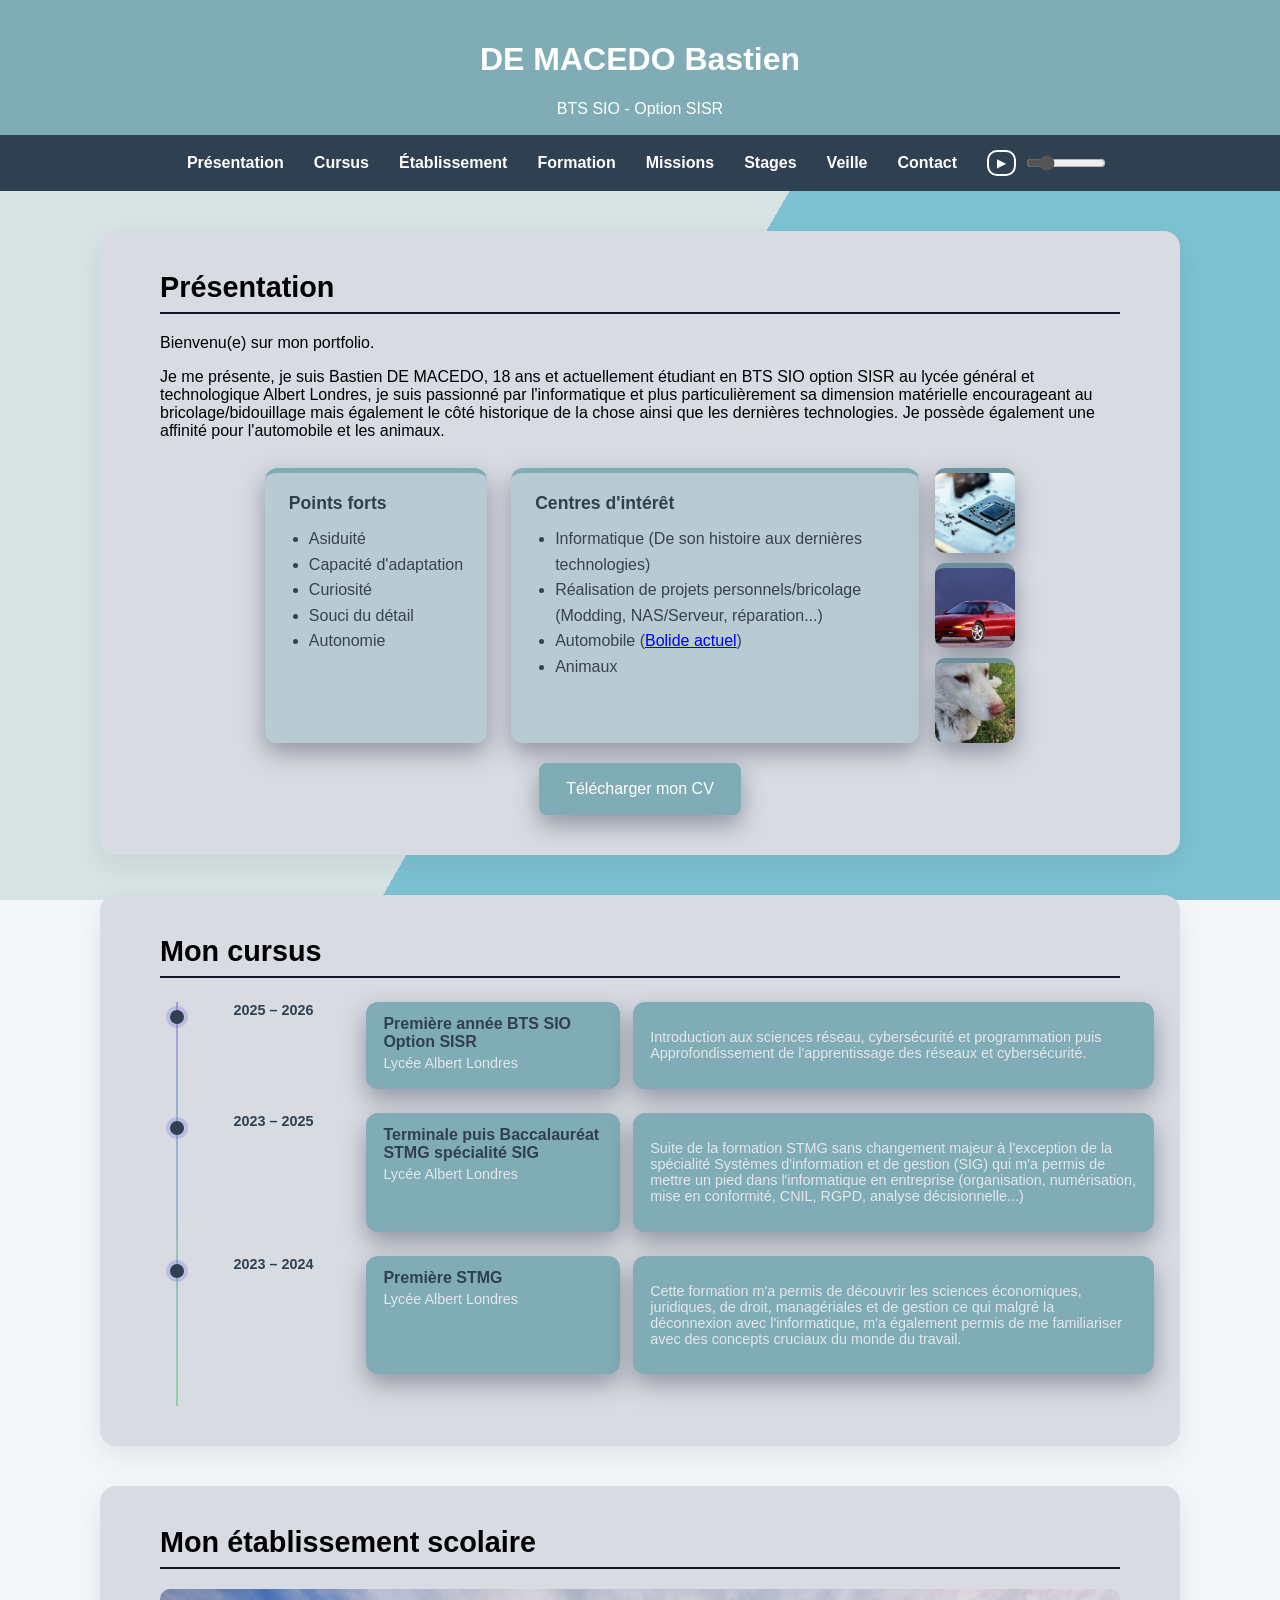
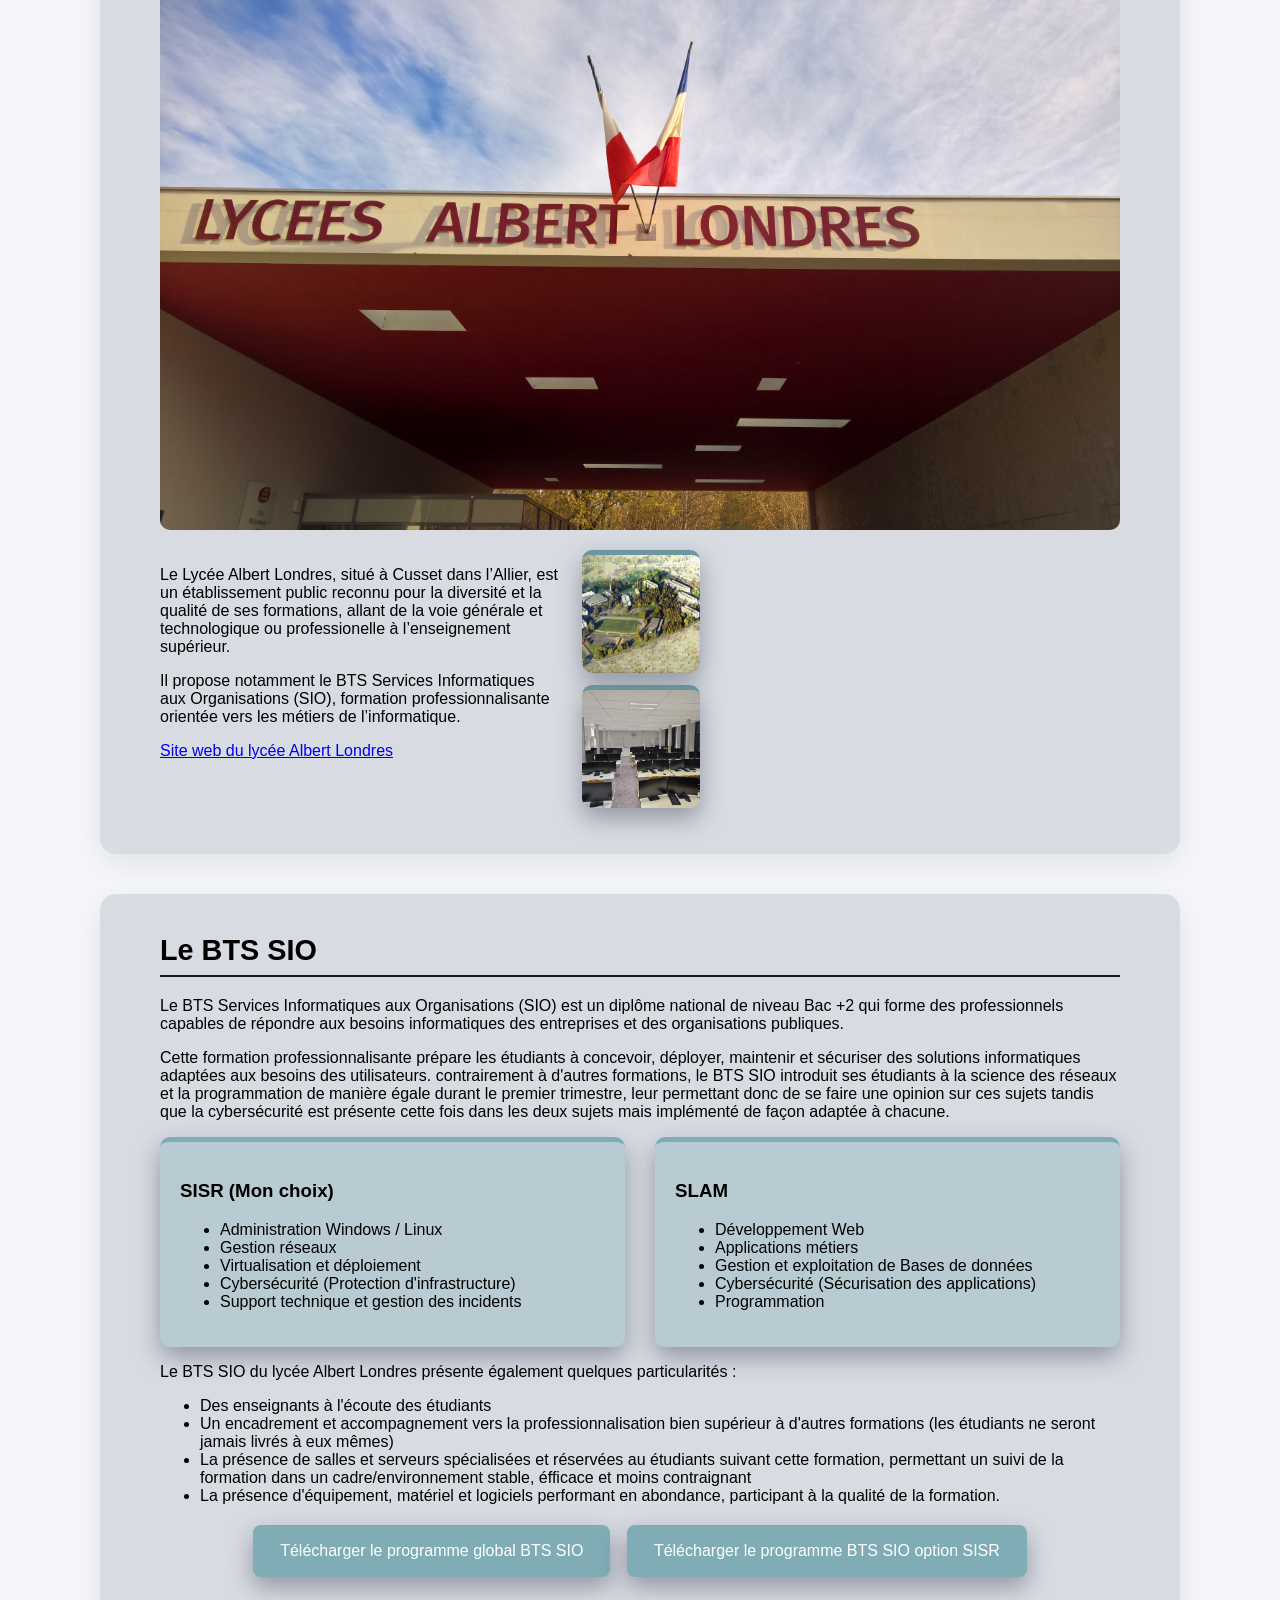
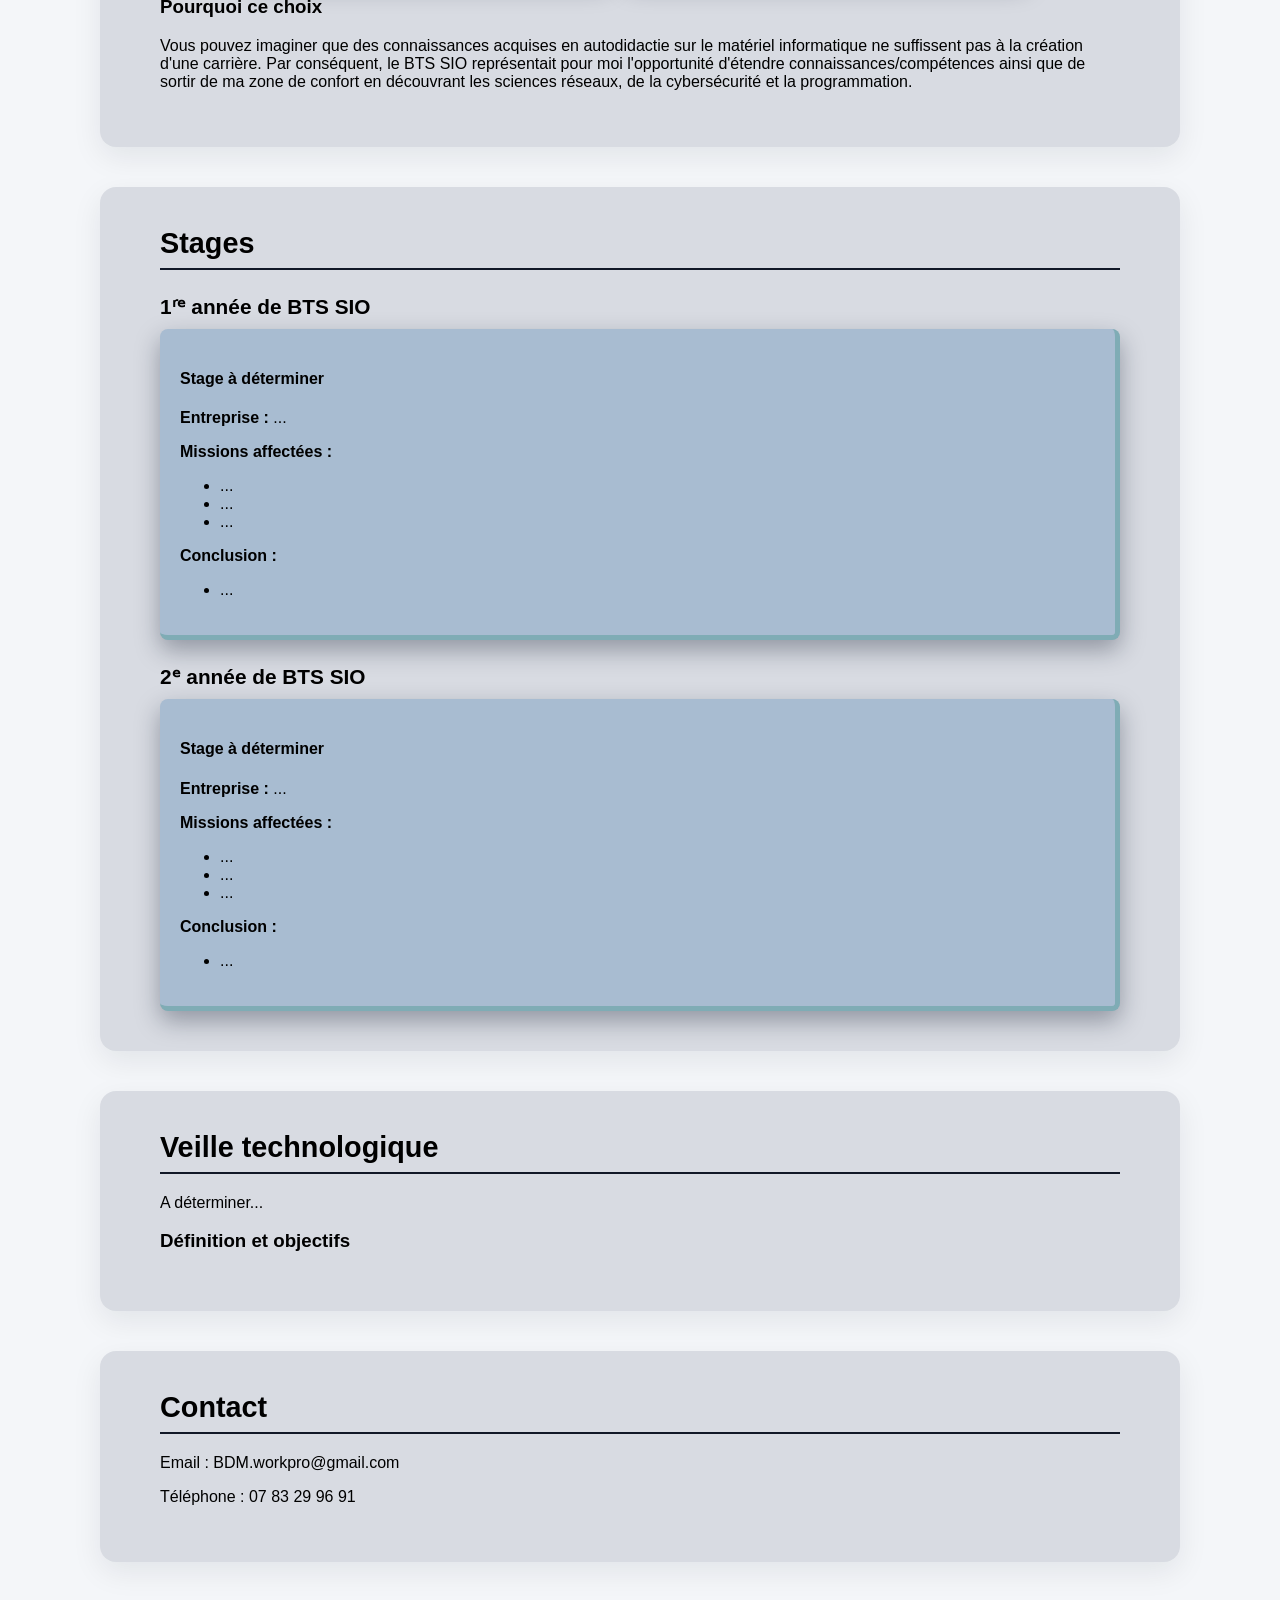
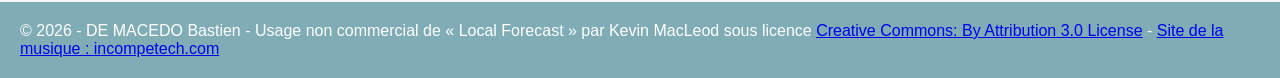
==== index.html @ 3cc95392 "Replace main entrance image with aerial view image" ====
<!DOCTYPE html>
<html lang="fr">
<head>
    <meta charset="UTF-8">
    <title>DE MACEDO Bastien - BTS SIO SISR</title>
    <link rel="icon" href="images/icon.ico"/>
    <meta name="viewport" content="width=device-width, initial-scale=1.0">
    <link rel="stylesheet" href="style.css">
</head>

<body>

    <div class="bg"></div>
    <div class="bg bg2"></div>
    <div class="bg bg3"></div>

<header>
    <h1>DE MACEDO Bastien</h1>
    <p>BTS SIO - Option SISR</p>
</header>

<!-- MENU STICKY -->
<nav class="navbar">
    <a href="#presentation">Présentation</a>
    <a href="#cursus">Cursus</a>
    <a href="#etablissement">Établissement</a>
    <a href="#formation">Formation</a>
    <div class="dropdown">
        <a href="missions.html">Missions</a>
        <div class="dropdown-content">
          <a href="missions.html#missions-s1">1er semestre</a>
          <a href="missions.html#missions-s2">2e semestre</a>
          <a href="missions.html#missions">Toutes les missions</a>
        </div>
    </div> 
    <a href="#stages">Stages</a>
    <a href="#veille">Veille</a>
    <a href="#contact">Contact</a>
    <!--<audio src="audio/Local Forecast.mp3" controls></audio>-->
    <audio id="bg-audio" src="audio/Local Forecast.mp3" loop></audio>
    <button id="audio-toggle" class="audio-toggle" aria-label="Lecture / pause">▶</button>
    <input
    type="range"
    id="audio-volume"
    class="audio-volume"
    min="0"
    max="1"
    step="0.01"
    value="0.2"
    />
</nav>

<!-- PRESENTATION -->
<section id="presentation" class="fade-in">
    <h2>Présentation</h2>

    <p>Bienvenu(e) sur mon portfolio.</p> 
        
    <p>Je me présente, je suis Bastien DE MACEDO, 18 ans et actuellement étudiant en BTS SIO option SISR au lycée général et technologique Albert Londres, je suis passionné par l'informatique et plus particulièrement sa dimension matérielle encourageant au bricolage/bidouillage mais également le côté historique
        de la chose ainsi que les dernières technologies. Je possède également une affinité pour l'automobile et les animaux.
    </p>

    <div class="presentation-cards">
        <div class="info-card strengths-card">
            <h3>Points forts</h3>
            <ul>
                <li>Asiduité</li>
                <li>Capacité d'adaptation</li>
                <li>Curiosité</li>
                <li>Souci du détail</li>
                <li>Autonomie</li>
            </ul>
        </div>

        <div class="interests-block">
            <div class="info-card interests-card">
                <h3>Centres d'intérêt</h3>
                <ul>
                    <li>Informatique (De son histoire aux dernières technologies)</li>
                    <li>Réalisation de projets personnels/bricolage (Modding, NAS/Serveur, réparation...)</li>
                    <li>Automobile (<a href="https://fr.wikipedia.org/wiki/Smart_Fortwo#Smart_Fortwo_II">Bolide actuel</a>)</li>
                    <li>Animaux</li>
                </ul>
            </div>
            <div class="interests-gallery">
                <div class="gallery-item">
                    <img src="images/chip.png" title="Projets" class="gallery-img" data-gallery='["images/AMD-BC250.jpg","images/AMD-BC250-fan.jpg","images/AMD-BC250-fans.jpg","images/Bazzite-BC250.jpg","images/Tests-BC250.jpg","images/Nvidia-tesla-P4.jpg","images/server.jpg","images/server2.jpg","images/Macbook-air.jpg","images/Macbook-pro.jpg"]' data-gallery-titles='["AMD BC-250 / APU de la PS5 / 6c/12t / 16Go GDDR6 / 24cu GPU","AMD BC-250 avec un ventilateur","AMD BC-250 avec des ventilateurs","Bazzite sur BC-250","Tests de performances AMD BC-250 / performances similaires à un Ryzen 5 1600X/2600X et RX6600 ou GTX 1660","Nvidia Tesla P4 / 8Go GDDR5","Petit serveur AMD FX-4100 8Go / Nvidia Tesla P4 8Go / Radeon HD7790 1Go","Serveur","MacBook Air","MacBook Pro"]'>
                    <!--<span class="gallery-caption">Projets</span>-->
                </div>
                <div class="gallery-item">
                    <img src="images/ford-probe.png" title="Automobile" class="gallery-img" data-gallery='["images/ford-probe.png"]' data-gallery-titles='["Ford Probe | 2.0L 115cv  / 2.5L 165cv"]'>
                    <!--<span class="gallery-caption">Automobile</span>-->                                                                                                                                                                                                 
                </div>
                <div class="gallery-item">
                    <img src="images/chien.jpg" title="Animaux" class="gallery-img" data-gallery='["images/chien.jpg","images/chien2.jpg","images/chien3.jpg","images/chien4.jpg"]'>
                    <!--<span class="gallery-caption">Animaux</span>-->
                </div>
            </div>
        </div>
    </div>

    <!-- BOITE CV -->
    <div class="cv-box">
        <a href="documents/CV.pdf" target="_blank">Télécharger mon CV</a>
    </div>
</section>

<!-- CURSUS -->
<section id="cursus" class="fade-in">
    <h2>Mon cursus</h2>

    <div class="cursus-timeline">
        <article class="cursus-item">
            <div class="cursus-date">2025 – 2026</div>
            <div class="cursus-content">
                <h3>Première année BTS SIO Option SISR</h3>
                <p>Lycée Albert Londres</p>
            </div>
            <div class="cursus-desc">
                <p>Introduction aux sciences réseau, cybersécurité et programmation puis Approfondissement de l'apprentissage des réseaux et cybersécurité.</p>
            </div>
        </article>

        <article class="cursus-item">
            <div class="cursus-date">2023 – 2025</div>
            <div class="cursus-content">
                <h3>Terminale puis Baccalauréat STMG spécialité SIG</h3>
                <p>Lycée Albert Londres</p>
            </div>
            <div class="cursus-desc">
                <p>Suite de la formation STMG sans changement majeur à l'exception de la spécialité Systèmes d'information et de gestion (SIG) qui m'a 
                    permis de mettre un pied dans l'informatique en entreprise (organisation, numérisation, mise en conformité, CNIL, RGPD, analyse décisionnelle...)</p>
            </div>
        </article>

        <article class="cursus-item">
            <div class="cursus-date">2023 – 2024</div>
            <div class="cursus-content">
                <h3>Première STMG</h3>
                <p>Lycée Albert Londres</p>
            </div>
            <div class="cursus-desc">
                <p>Cette formation m'a permis de  découvrir les sciences économiques, juridiques, de droit, managériales et de gestion ce qui malgré la déconnexion avec l'informatique, m'a également permis 
                    de me familiariser avec des concepts cruciaux du monde du travail.</p>
            </div>
        </article>

    </div>
</section>

<!-- ETABLISSEMENT -->
<section id="etablissement" class="fade-in">
    <h2>Mon établissement scolaire</h2>

    <!-- Image principale -->
    <img src="images/entree.jpg" class="lycee-img" alt="Entrée du Lycée Albert Londres">

    <div class="etablissement-content">
        <div class="etablissement-description">
            <p>Le Lycée Albert Londres, situé à Cusset dans l’Allier, est un établissement public reconnu pour la diversité et la qualité de ses formations, allant de la voie générale et technologique ou 
               professionelle à l’enseignement supérieur.</p> 
            <p>Il propose notamment le BTS Services Informatiques aux Organisations (SIO), formation professionnalisante orientée vers les métiers de l’informatique. </p>

            <a href="https://albert-londres-cusset.ent.auvergnerhonealpes.fr">Site web du lycée Albert Londres</a>

        </div>
        <div class="etablissement-media">

        <!-- Galeries photos de l'établissement -->
        <div class="etablissement-galleries">
            <div class="etablissement-gallery">
                <div class="gallery-item">
                    <img src="images/LYCEE/vue_du_ciel.jpg" title="Lycée Albert Londres" class="gallery-img" data-gallery='["images/LYCEE/Entrée_principale_photo2.jpg","images/LYCEE/Cantine_1.jpg","images/LYCEE/Internat.jpg","images/LYCEE/terrains_de_basket_3.jpg","images/LYCEE/verdure_1.jpg","images/LYCEE/lycee-neige.jpg","images/LYCEE/lycee-neige2.jpg","images/LYCEE/lycee-neige3.jpg"]' data-gallery-titles='["Entrée du lycée","Réfectoire","Internat","Terrain de basket","large superficie d espaces verts"]'>
                </div>
            </div>

            <div class="etablissement-gallery">
                <div class="gallery-item">
                    <img src="images/BTS-SIO/A212/A212_1.jpg" title="Salles BTS SIO" class="gallery-img" data-gallery='["images/BTS-SIO/A207/A207_2.jpg","images/BTS-SIO/A212/A212_1.jpg","images/BTS-SIO/A214/A214_1.jpg","images/BTS-SIO/A214/A214_2.jpg","images/BTS-SIO/A214/ARMOIRES_A214.jpg","images/BTS-SIO/A214/Armoire_srv1.jpg","images/BTS-SIO/A214/CLASSE_MOBILE_CISCO.jpg","images/BTS-SIO/SALLE-SERVEURS/CerbereIIphoto2.png","images/BTS-SIO/SALLE-SERVEURS/commutateurs_salles_SIO.png"]' data-gallery-titles='["Salle A207","Salle A212","Salle A214","Salle A214","Armoires présentes en salle A214","Une autre armoire","Classe mobile Cisco","Une armoire de la salle serveurs","Commutateurs salles SIO"]'>
                </div>
            </div>
        </div>

        <!-- Google Maps -->
        <div class="map-container">
            <iframe 
                src="https://www.google.com/maps?q=Lycée+Albert+Londres+Cusset&output=embed"
                loading="lazy">
            </iframe>
        </div>
        </div>
    </div>
</section>

<!-- FORMATION -->
<section id="formation" class="fade-in">
    <h2>Le BTS SIO</h2>

    <p>
        Le BTS Services Informatiques aux Organisations (SIO) est un diplôme national de niveau Bac +2 qui forme des professionnels capables de répondre aux besoins informatiques des entreprises 
        et des organisations publiques.
    </p>

    <p>
        Cette formation professionnalisante prépare les étudiants à concevoir, déployer, maintenir et sécuriser des solutions informatiques adaptées aux besoins des utilisateurs.
        contrairement à d'autres formations, le BTS SIO introduit ses étudiants à la science des réseaux et la programmation de manière égale durant le premier trimestre, leur permettant 
        donc de se faire une opinion sur ces sujets tandis que la cybersécurité est présente cette fois dans les deux sujets mais implémenté de façon adaptée à chacune.
    </p>
    
    <div class="options-container">

        <div class="option-box sisr">
            <h3>SISR (Mon choix)</h3>
            <ul>
                <li>Administration Windows / Linux</li>
                <li>Gestion réseaux</li>
                <li>Virtualisation et déploiement</li>
                <li>Cybersécurité (Protection d'infrastructure)</li>
                <li>Support technique et gestion des incidents</li>
            </ul>
        </div>

        <div class="option-box slam">
            <h3>SLAM</h3>
            <ul>
                <li>Développement Web</li>
                <li>Applications métiers</li>
                <li>Gestion et exploitation de Bases de données</li>
                <li>Cybersécurité (Sécurisation des applications)</li>
                <li>Programmation</li>
            </ul>
        </div>
    </div>

    <p>Le BTS SIO du lycée Albert Londres présente également quelques particularités :</p>
    <ul>
        <li>Des enseignants à l'écoute des étudiants</li>
        <li>Un encadrement et accompagnement vers la professionnalisation bien supérieur à d'autres formations (les étudiants ne seront jamais livrés à eux mêmes)</li>
        <li>La présence de salles et serveurs spécialisées et réservées au étudiants suivant cette formation, permettant un suivi de la formation dans un cadre/environnement stable, éfficace et moins contraignant</li>
        <li>La présence d'équipement, matériel et logiciels performant en abondance, participant à la qualité de la formation.</li>
    </ul>

    <!-- Bouton téléchargement plaquette BTS SIO -->
    <div class="cv-box">
        <a href="documents/BTS_SIO_2025v3.pdf.pdf" target="_blank">Télécharger le programme global BTS SIO</a>
        <a href="documents/Prog_BTS_SIO_SISR.pdf" target="_blank">Télécharger le programme BTS SIO option SISR</a>
    </div>

    <h3>Pourquoi ce choix</h3>
    <p>
        Vous pouvez imaginer que des connaissances acquises en autodidactie sur le matériel informatique ne suffissent pas à la création d'une carrière. Par conséquent, le BTS SIO représentait pour moi
        l'opportunité d'étendre connaissances/compétences ainsi que de sortir de ma zone de confort en découvrant les sciences réseaux, de la cybersécurité et la programmation.
    </p>

</section>

<!-- STAGES -->
<section id="stages" class="fade-in">
    <h2>Stages</h2>

    <!-- 1ʳᵉ année -->
    <div class="stages-annee">
        <h3>1ʳᵉ année de BTS SIO</h3>

        <div class="stage-card">
            <h4>Stage à déterminer</h4>
            <p><strong>Entreprise :</strong> ...</p>
            <p><strong>Missions affectées :</strong></p>
            <ul>
                <li>...</li>
                <li>...</li>
                <li>...</li>
            </ul>
            <p><strong>Conclusion :</strong></p>
            <ul>
                <li>...</li>
            </ul>
        </div>

    </div>

    <!-- 2ᵉ année -->
    <div class="stages-annee">
        <h3>2ᵉ année de BTS SIO</h3>

        <div class="stage-card">
            <h4>Stage à déterminer</h4>
            <p><strong>Entreprise :</strong> ...</p>
            <p><strong>Missions affectées :</strong></p>
            <ul>
                <li>...</li>
                <li>...</li>
                <li>...</li>
            </ul>
            <p><strong>Conclusion :</strong></p>
            <ul>
                <li>...</li>
            </ul>
        </div>


    </div>
</section>

<!-- VEILLE -->
<section id="veille" class="fade-in">
    <h2>Veille technologique</h2>
    <p>A déterminer...</p>

    <h3>Définition et objectifs</h3>
</section>

<!-- CONTACT -->
<section id="contact" class="fade-in">
    <h2>Contact</h2>
    <p>Email : BDM.workpro@gmail.com</p>
    <p>Téléphone : 07 83 29 96 91</p>
</section>

<footer>
    © 2026 - DE MACEDO Bastien - Usage non commercial de « Local Forecast » par Kevin MacLeod sous licence <a href="https://creativecommons.org/licenses/by/3.0/">Creative Commons: By Attribution 3.0 License</a> - <a href="https://incompetech.com/">Site de la musique : incompetech.com</a>
</footer>

<!-- Lightbox : galerie par thème avec prev/next -->
<div id="lightbox" class="lightbox" aria-hidden="true">
    <button class="lightbox-close" aria-label="Fermer">×</button>
    <button class="lightbox-prev" aria-label="Image précédente">‹</button>
    <div class="lightbox-content">
        <img src="" alt="" class="lightbox-img">
        <div class="lightbox-caption"></div>
    </div>
    <button class="lightbox-next" aria-label="Image suivante">›</button>
    <div class="lightbox-counter"></div>
</div>

<script>
    const audio = document.getElementById('bg-audio');
    const btn = document.getElementById('audio-toggle');
    const volumeSlider = document.getElementById('audio-volume');
    let playing = false;

    // Volume initial (basé sur la valeur du slider)
    audio.volume = parseFloat(volumeSlider.value || '0.2');

    btn.addEventListener('click', () => {
        if (!playing) {
            audio.play();
            playing = true;
            btn.textContent = '⏸';
        } else {
            audio.pause();
            playing = false;
            btn.textContent = '▶';
        }
    });

    volumeSlider.addEventListener('input', () => {
        audio.volume = parseFloat(volumeSlider.value);
    });

    // Lightbox galerie par thème : clic ouvre la galerie d'images du même thème
    const lightbox = document.getElementById('lightbox');
    const lightboxImg = lightbox.querySelector('.lightbox-img');
    const lightboxClose = lightbox.querySelector('.lightbox-close');
    const lightboxPrev = lightbox.querySelector('.lightbox-prev');
    const lightboxNext = lightbox.querySelector('.lightbox-next');
    const lightboxCounter = lightbox.querySelector('.lightbox-counter');

    let currentGallery = [];
    let currentTitles = [];
    let currentIndex = 0;
    const themeAlt = {};

    function showLightboxImage(index) {
        if (currentGallery.length === 0) return;
        currentIndex = (index + currentGallery.length) % currentGallery.length;
        lightboxImg.src = currentGallery[currentIndex];
        lightboxImg.alt = themeAlt[currentGallery[currentIndex]] || currentTitles[currentIndex] || 'Image';
        const captionEl = lightbox.querySelector('.lightbox-caption');
        captionEl.textContent = currentTitles[currentIndex] || themeAlt[currentGallery[currentIndex]] || '';
        lightboxCounter.textContent = currentGallery.length > 1
            ? (currentIndex + 1) + ' / ' + currentGallery.length
            : '';
        lightboxPrev.style.display = currentGallery.length > 1 ? 'flex' : 'none';
        lightboxNext.style.display = currentGallery.length > 1 ? 'flex' : 'none';
    }

    function initGallery(selector) {
        document.querySelectorAll(selector).forEach((img) => {
        img.addEventListener('click', () => {
            try {
                currentGallery = JSON.parse(img.getAttribute('data-gallery') || '[]');
                currentTitles = [];
                try {
                    currentTitles = JSON.parse(img.getAttribute('data-gallery-titles') || '[]');
                } catch (e) {}
                while (currentTitles.length < currentGallery.length) {
                    currentTitles.push('');
                }
            } catch (e) {
                currentGallery = [img.src];
                currentTitles = [img.alt || ''];
            }
            if (currentGallery.length === 0) {
                currentGallery = [img.src];
                currentTitles = [img.alt || ''];
            }
            themeAlt[img.src] = img.alt;
            currentIndex = currentGallery.indexOf(img.src);
            if (currentIndex < 0) currentIndex = 0;
            showLightboxImage(currentIndex);
            lightbox.classList.add('open');
            lightbox.setAttribute('aria-hidden', 'false');
        });
    });
    }
    initGallery('.interests-gallery .gallery-img');
    initGallery('.etablissement-gallery .gallery-img');

    lightboxPrev.addEventListener('click', (e) => {
        e.stopPropagation();
        showLightboxImage(currentIndex - 1);
    });
    lightboxNext.addEventListener('click', (e) => {
        e.stopPropagation();
        showLightboxImage(currentIndex + 1);
    });
    lightboxImg.addEventListener('click', (e) => e.stopPropagation());

    function closeLightbox() {
        lightbox.classList.remove('open');
        lightbox.setAttribute('aria-hidden', 'true');
    }

    lightboxClose.addEventListener('click', closeLightbox);
    lightbox.addEventListener('click', (e) => {
        if (e.target === lightbox) closeLightbox();
    });
    document.addEventListener('keydown', (e) => {
        if (e.key === 'Escape') closeLightbox();
        if (lightbox.classList.contains('open') && currentGallery.length > 1) {
            if (e.key === 'ArrowLeft') showLightboxImage(currentIndex - 1);
            if (e.key === 'ArrowRight') showLightboxImage(currentIndex + 1);
        }
    });
</script>



</body>
</html>
---- style.css ----
/* GLOBAL */
body {
    margin: 0;
    font-family: Arial, sans-serif;
    background: #f4f6f9;
    scroll-behavior: smooth;
}

html {
    height:100%;
    scroll-behavior: smooth;
}
  
  body {
    margin:0;
}
  
.bg {
    animation:slide 3s ease-in-out infinite alternate;
    background-image: linear-gradient(-60deg, #6cbbcf 50%, #d3e1e2 50%);
    bottom:0;
    left:-50%;
    opacity:.5;
    position:fixed;
    right:-50%;
    top:0;
    z-index:-1;
}
  
.bg2 {
    animation-direction:alternate-reverse;
    animation-duration:4s;
}
  
.bg3 {
    animation-duration:5s;
}
@keyframes slide {
    0% {
      transform:translateX(-25%);
    }
    100% {
      transform:translateX(25%);
    }
}
/*section {
    max-width: 85%;
    padding: 60px 10%;
    margin-bottom: 40px;
    background: white;
}*/

section {
    max-width: 75%;              /* largeur max de la carte */
    margin: 40px auto;              /* centre la carte + espace haut/bas */
    padding: 40px 60px;             /* espace intérieur */
    background: #d8dbe2;
    border-radius: 16px;            /* coins arrondis */
    box-shadow: 0 10px 30px rgba(15, 23, 42, 0.08);  /* léger relief */
    scroll-margin-top: 90px;
}

section h2 {
    margin-top: 0;
    margin-bottom: 20px;
    font-size: 1.8rem;
    font-weight: 700;
    padding-bottom: 8px;
    border-bottom: 2px solid #111827;   /* barre horizontale */
}

/* HEADER */
header {
    background: #7FACB5;
    color: white;
    text-align: center;
    padding-top: 20px;
    padding-bottom: 40px;
    height: 75px;

}

/* NAVBAR STICKY */
.navbar {
    position: sticky;
    top: 0;
    background: #2f4050;
    padding: 15px;
    /*text-align: center;*/
    display: flex;
    justify-content: center;
    align-items: center;
    flex-wrap: wrap;
    z-index: 1000;
}

.navbar a {
    color: white;
    margin: 0 15px;
    text-decoration: none;
    font-weight: bold;
    transition: 0.3s;
}

.navbar a:hover {
    color: #7FACB5;
}

.navbar audio {
    height: 24px;          /* plus petit */
    vertical-align: middle;
    margin-left: 15px;
}

.audio-toggle {
    margin-left: 15px;
    padding: 4px 8px;
    font-size: 0.75rem;
    border-radius: 10px;
    border: 2px solid #ffffff;
    background: transparent;
    color: #ffffff;
    cursor: pointer;
    vertical-align: middle;
    transition: background 0.2s, color 0.2s, border-color 0.2s;
}

.audio-toggle:hover {
    color: #7FACB5;
    border-color: #7FACB5;
    background: transparent;
}

.audio-volume {
    width: 80px;
    margin-left: 10px;
    vertical-align: middle;
    accent-color: #555;
    transition: accent-color 0.2s;
}

.audio-volume:hover {
    accent-color: #7FACB5;
}

.dropdown-content a:hover {
    background-color: #ddd;
}
  
.dropdown:hover .dropdown-content {
    opacity: 1;
    visibility: visible;
    transform: translateX(-50%) translateY(0);
    pointer-events: auto;
}

.dropdown-content {
    position: absolute;
    top: 100%;
    left: 50%;
    transform: translateX(-50%) translateY(8px);
    background-color: #f9f9f9;
    min-width: 170px;
    border-radius: 10px;
    overflow: hidden;
    box-shadow: 0px 8px 16px 0px rgba(0,0,0,0.2);
    z-index: 1;
    opacity: 0;
    visibility: hidden;
    pointer-events: none;
    transition: opacity 0.25s ease, transform 0.25s ease, visibility 0.25s ease;
}

.dropdown-content::before {
    content: "";
    position: absolute;
    top: -10px;
    left: 0;
    width: 100%;
    height: 10px;
}
  
.dropdown-content a {
    float: none;
    color: black;
    padding: 12px 16px;
    text-decoration: none;
    display: block;
    text-align: center;
}

.dropdown {
    overflow: visible;
}
  
.dropdown {
    display: inline-block;
    position: relative;
    font-size: 16px;  
    border: none;
    outline: none;
    color: white;
    /*padding: 14px 16px;*/
    background-color: inherit;
    font-family: inherit;
    margin: 0;
}

/* PROFILE */
.profile {
    width: 150px;
    border-radius: 50%;
    display: block;
    margin: 20px auto;
}

/* Centres d'intérêt - carte avec animation */
/* Cartes infos dans la présentation */
.presentation-cards {
    display: flex;
    flex-wrap: wrap;
    justify-content: center;
    gap: 24px;
    margin-top: 28px;
}

/* Style commun des cartes */
.info-card {
    max-width: 360px;
    min-height: 230px;
    padding: 20px 24px;
    border-radius: 12px;
    border-top: 5px solid #4e747ce8;
    box-shadow: 0 10px 25px rgba(15, 23, 42, 0.35);
    animation: interestsAppear 0.6s ease-out;
    transition: transform 0.25s ease, box-shadow 0.25s ease;
}

.info-card:hover {
    transform: translateY(-4px);
    box-shadow: 0 8px 24px rgba(127, 172, 181, 0.2);
}

.info-card h3 {
    margin: 0 0 12px;
    font-size: 1.1rem;
    color: #2f4050;
}

.info-card ul {
    margin: 0;
    padding-left: 20px;
    padding-bottom: 20px;
    line-height: 1.6;
    color: #374151;
}

/* Option : légère variation de couleur entre les deux cartes */
.strengths-card {
    background: #7facb559;
    border-color: #7FACB5;
}

.interests-card {
    background: #7facb559;
    border-color: #7FACB5;
    
}

/* Bloc carte centres d'intérêt + images à droite */
.interests-block {
    display: flex;
    flex-wrap: wrap;
    align-items: flex-start;
    gap: 16px;
}

.interests-gallery {
    display: flex;
    flex-direction: row;
    flex-wrap: wrap;
    gap: 10px;
}

.interests-gallery {
    flex-direction: column;
    align-content: flex-start;
    max-height: 300px;
}

.gallery-item {
    display: flex;
    flex-direction: column;
    align-items: center;
    gap: 4px;
    flex-shrink: 0;
}

.gallery-caption {
    font-size: 0.75rem;
    font-weight: 600;
    color: #2f4050;
    text-align: center;
}

.interests-gallery img {
    border-top: 5px solid #5a8791d3;
    width: 80px;
    height: 80px;
    object-fit: cover;
    border-radius: 10px;
    box-shadow: 0 10px 25px rgba(15, 23, 42, 0.35);
    transition: transform 0.2s ease;
    flex-shrink: 0;
}

.interests-gallery img:hover {
    transform: scale(1.05);
}

/* Lightbox : image agrandie au clic */
.lightbox {
    position: fixed;
    inset: 0;
    background: rgba(0, 0, 0, 0.85);
    display: flex;
    align-items: center;
    justify-content: center;
    z-index: 2000;
    opacity: 0;
    visibility: hidden;
    transition: opacity 0.25s ease, visibility 0.25s ease;
}

.lightbox.open {
    opacity: 1;
    visibility: visible;
}

.lightbox-img {
    max-width: 90vw;
    max-height: 85vh;
    object-fit: contain;
    border-radius: 8px;
    box-shadow: 0 20px 60px rgba(0, 0, 0, 0.5);
}

.lightbox-content {
    display: flex;
    flex-direction: column;
    align-items: center;
    gap: 12px;
}

.lightbox-caption {
    padding: 8px 16px;
    background: rgba(0, 0, 0, 0.6);
    color: #fff;
    font-size: 1rem;
    border-radius: 8px;
    max-width: 90vw;
    text-align: center;
}

.lightbox-caption:empty {
    display: none;
}

.lightbox-close {
    position: absolute;
    top: 20px;
    right: 24px;
    width: 40px;
    height: 40px;
    border: none;
    background: rgba(255, 255, 255, 0.15);
    color: #fff;
    font-size: 1.8rem;
    line-height: 1;
    border-radius: 50%;
    cursor: pointer;
    transition: background 0.2s, color 0.2s;
}

.lightbox-close:hover {
    background: #7FACB5;
    color: #fff;
}

.lightbox-prev,
.lightbox-next {
    position: absolute;
    top: 50%;
    transform: translateY(-50%);
    width: 48px;
    height: 48px;
    border: none;
    background: rgba(255, 255, 255, 0.15);
    color: #fff;
    font-size: 2rem;
    line-height: 1;
    cursor: pointer;
    display: flex;
    align-items: center;
    justify-content: center;
    border-radius: 50%;
    transition: background 0.2s, color 0.2s;
}

.lightbox-prev:hover,
.lightbox-next:hover {
    background: #7FACB5;
    color: #fff;
}

.lightbox-prev { left: 20px; }
.lightbox-next { right: 20px; }

.lightbox-counter {
    position: absolute;
    bottom: 24px;
    left: 50%;
    transform: translateX(-50%);
    padding: 6px 14px;
    background: rgba(0, 0, 0, 0.6);
    color: #fff;
    font-size: 0.9rem;
    border-radius: 20px;
}

@keyframes interestsAppear {
    from {
        opacity: 0;
        transform: translateY(12px);
    }
    to {
        opacity: 1;
        transform: translateY(0);
    }
}

/* CV BOX */
.cv-box {
    text-align: center;
    margin-top: 20px;
}

.cv-box a {
    display: inline-block;
    padding: 15px 25px;
    border: 2px solid #7FACB5;
    border-radius: 8px;
    background: #7FACB5;
    color: white;
    text-decoration: none;
    transition: 0.3s;
    box-shadow: 0 10px 25px rgba(15, 23, 42, 0.35);
    margin: 0 6px;
}

.cv-box a:hover {
    background: white;
    color: #7FACB5;
}


/* section cursus*/
#cursus {
    /*padding: 60px 10%;   /* comme les autres sections */
    /*margin-bottom: 40px;*/
    /*max-width: 100%;*/
    /*margin: 40px max(0.5rem, 1%);   /* même marge horizontale que les autres */
    padding: 40px 60px;

    border-radius: 16px;
    box-shadow: 0 10px 30px rgba(15, 23, 42, 0.08);
}

#cursus h2 {
    text-align: left;    /* aligné à gauche, mais avec le padding de 10% */
    margin-top: 0;
    margin-bottom: 20px;
    padding-bottom: 8px;
    border-bottom: 2px solid #111827;
}

/* Timeline centrée + léger scroll horizontal si besoin */
.cursus-timeline {
    position: relative;
    margin-top: 1.5rem;
    width: 100%;
    max-width: 100%;
    overflow-x: visible;
    padding: 0 1rem 0.5rem 2.1rem;  /* espace à gauche pour barre + points */
}

/* Ligne verticale alignée sur les points, à l'intérieur du padding */
.cursus-timeline::before {
    content: "";
    position: absolute;
    left: 1rem;                /* 0 à l’intérieur du padding-left */
    top: 0;
    bottom: 0;
    width: 2px;
    background: linear-gradient(to bottom, #4f46e5, #22c55e);
    opacity: 0.4;
}

/* Un élément de cursus = date + content (court) + desc (long) */
.cursus-item {
    position: relative;
    margin-bottom: 1.5rem;
    padding-left: 2.5rem;     /* espace entre la ligne et les cartes */

    display: flex;
    flex-direction: row;
    align-items: stretch;
    gap: 0.8rem;            /* cartes plus proches pour que la flèche chevauche */
    flex-wrap: wrap;
    min-width: 0;
}

/* Point de la timeline (ne sera plus coupé) */
.cursus-item::before {
    content: "";
    position: absolute;
    left: -1.5rem;            /* pile sur la ligne (left:0 + padding-left:3rem - 2rem) */
    top: 8px;
    width: 14px;
    height: 14px;
    border-radius: 50%;
    background: #2f4050;
    box-shadow: 0 0 0 4px rgba(79, 70, 229, 0.2);
}

/* Date (colonne 1) */
.cursus-date {
    flex: 0 0 120px;        /* largeur fixe */
    font-weight: 600;
    color: #2f4050;
    font-size: 0.9rem;
}

/* Carte principale plus courte (colonne 2) */
.cursus-content {
    flex: 0 0 220px;        /* plus courte */
    background: #7FACB5;
    border-radius: 0.75rem;
    padding: 0.75rem 1rem;
    box-shadow: 0 10px 25px rgba(15, 23, 42, 0.35);
    border: 1px solid rgba(148, 163, 184, 0.3);
    position: relative;     /* pour la flèche */
    z-index: 1;
}

.cursus-content h3 {
    color: #2f4050;
}

/* Carte description plus longue (colonne 3) */
.cursus-desc {
    flex: 1 1 0;            /* occupe tout l’espace restant -> plus longue */
    min-width: 260px;
    background: #7FACB5;
    border-radius: 0.75rem;
    padding: 0.75rem 1rem;
    box-shadow: 0 10px 25px rgba(15, 23, 42, 0.35);
    border: 1px solid rgba(148, 163, 184, 0.3);
    position: relative;
    font-size: 0.9rem;
    color: #e5e7eb;
    z-index: 1;
}

/* Trait entre content et desc qui se superpose légèrement aux deux cartes */
/*.cursus-content::after {
    content: "";
    position: absolute;
    top: 50%;
    right: -1.5rem;         
    width: 1.8rem;          
    height: 30%;
    background: #7FACB5;
    transform: translateY(-50%);
    z-index: 2;
}*/

/* Petite pointe qui ressort de la carte desc vers la gauche */
.cursus-desc::before {
    content: "";
    position: absolute;
    left: -0.4rem;          /* petite pointe qui mord légèrement dans la carte */
    top: 50%;
    transform: translateY(-50%);
    border-width: 6px;
    border-style: solid;
    border-color: transparent #7FACB5 transparent transparent;
    z-index: 3;
}
/* Titres / textes dans les cartes */
.cursus-content h3 {
    margin: 0 0 0.25rem;
    font-size: 1rem;
}

.cursus-content p {
    margin: 0;
    font-size: 0.9rem;
    color: #e5e7eb;
}

/* LYCEE IMAGE + galerie + carte */
.lycee-img {
    width: 100%;
    max-width: 100%;
    max-height: 550px;
    display: block;
    margin: 20px auto;
    border-radius: 10px;
}

.etablissement-content {
    display: flex;
    justify-content: space-between;
    align-items: flex-start;
    gap: 24px;
    margin-top: 20px;
}

.etablissement-description {
    flex: 1;
    min-width: 0;
}

.etablissement-media {
    display: flex;
    justify-content: flex-end;
    align-items: flex-start;
    gap: 20px;
    flex-shrink: 0;
}

.etablissement-galleries {
    display: flex;
    flex-direction: column; /* empile les 2 galeries verticalement */
    gap: 12px;
}

.etablissement-gallery {
    display: flex;
    flex-direction: row;
    flex-wrap: wrap;
    gap: 10px;
}

.etablissement-gallery img {
    border-top: 5px solid #5a8791d3;
    width: 118px;
    height: 118px;
    object-fit: cover;
    border-radius: 10px;
    box-shadow: 0 10px 25px rgba(15, 23, 42, 0.35);
    transition: transform 0.2s ease;
    flex-shrink: 0;
}

.etablissement-gallery img:hover {
    transform: scale(1.05);
}

/* GOOGLE MAP */
.map-container iframe {
    width: 400px;
    max-width: 100%;
    height: 260px;
    border: 0;
    border-radius: 10px;
    margin-top: 0;
}



/* OPTIONS */
.options-container {
    display: flex;
    gap: 30px;
}

.option-box {
    border-top: 5px solid #4e747ce8;
    background: #7facb559;
    border-color: #7FACB5;
    flex: 1;
    padding: 20px;
    border-radius: 10px;
    transition: 0.3s;
    box-shadow: 0 10px 25px rgba(15, 23, 42, 0.35);
}

/*.sisr {
    background: #e3f2fd;
}

.slam {
    background: #fce4ec;
}*/

.option-box:hover {
    transform: translateY(-5px);
}

/* MISSIONS */
.missions-semestre {
    margin-top: 25px;
    scroll-margin-top: 120px;
}

.missions-semestre h3 {
    margin: 0 0 10px;
    font-size: 1.3rem;
}

.mission-card {
    padding-right: 220px;
    position: relative;
    background: #a8bcd1;
    padding: 20px;
    margin-top: 20px;
    border-left: 5px solid #7FACB5;
    border-top: 5px solid #7FACB5;
    border-radius: 8px;
    transition: 0.3s;
    box-shadow: 0 10px 25px rgba(15, 23, 42, 0.35);
}

.mission-card > :not(.mission-images) {
    max-width: calc(100% - 230px);
}

.mission-card:hover {
    transform: scale(1.02);
}

.mission-images {
    position: absolute;
    top: 20px;
    right: 20px;
    display: flex;
    flex-direction: column;
    gap: 10px;
}

.mission-images img {
    width: 180px;
    height: 180px;
    object-fit: cover;
    border-radius: 10px;
    border-top: 4px solid #7FACB5;
    box-shadow: 0 8px 18px rgba(15, 23, 42, 0.25);
}

@media (max-width: 900px) {
    .mission-card {
        padding-right: 20px;
    }

    .mission-images {
        position: static;
        flex-direction: row;
        flex-wrap: wrap;
        margin-top: 14px;
    }

    .mission-images img {
        width: calc(50% - 5px);
        min-width: 140px;
        height: 110px;
    }
}

/* ANIMATION */
.fade-in {
    animation: fadeIn 1s ease-in;
}

/* STAGES */
.stages-annee {
    margin-top: 25px;
}

.stages-annee h3 {
    margin: 0 0 10px;
    font-size: 1.3rem;
}

.stages-container {
    display: flex;
    flex-direction: column;
    gap: 20px;
}

.stage-card {
    background: #a8bcd1;
    padding: 20px;
    margin-top: 10px;
    border-bottom: 5px solid #7FACB5;
    border-right: 5px solid #7FACB5;
    border-radius: 8px;
    transition: 0.3s;
    box-shadow: 0 10px 25px rgba(15, 23, 42, 0.35);
}

.stage-card:hover {
    transform: scale(1.02);
}


@keyframes fadeIn {
    from { opacity: 0; transform: translateY(20px); }
    to { opacity: 1; transform: translateY(0); }
}

/* FOOTER */
footer {
    text-align: left;
    padding: 20px;
    background: #7FACB5;
    color: white;
}
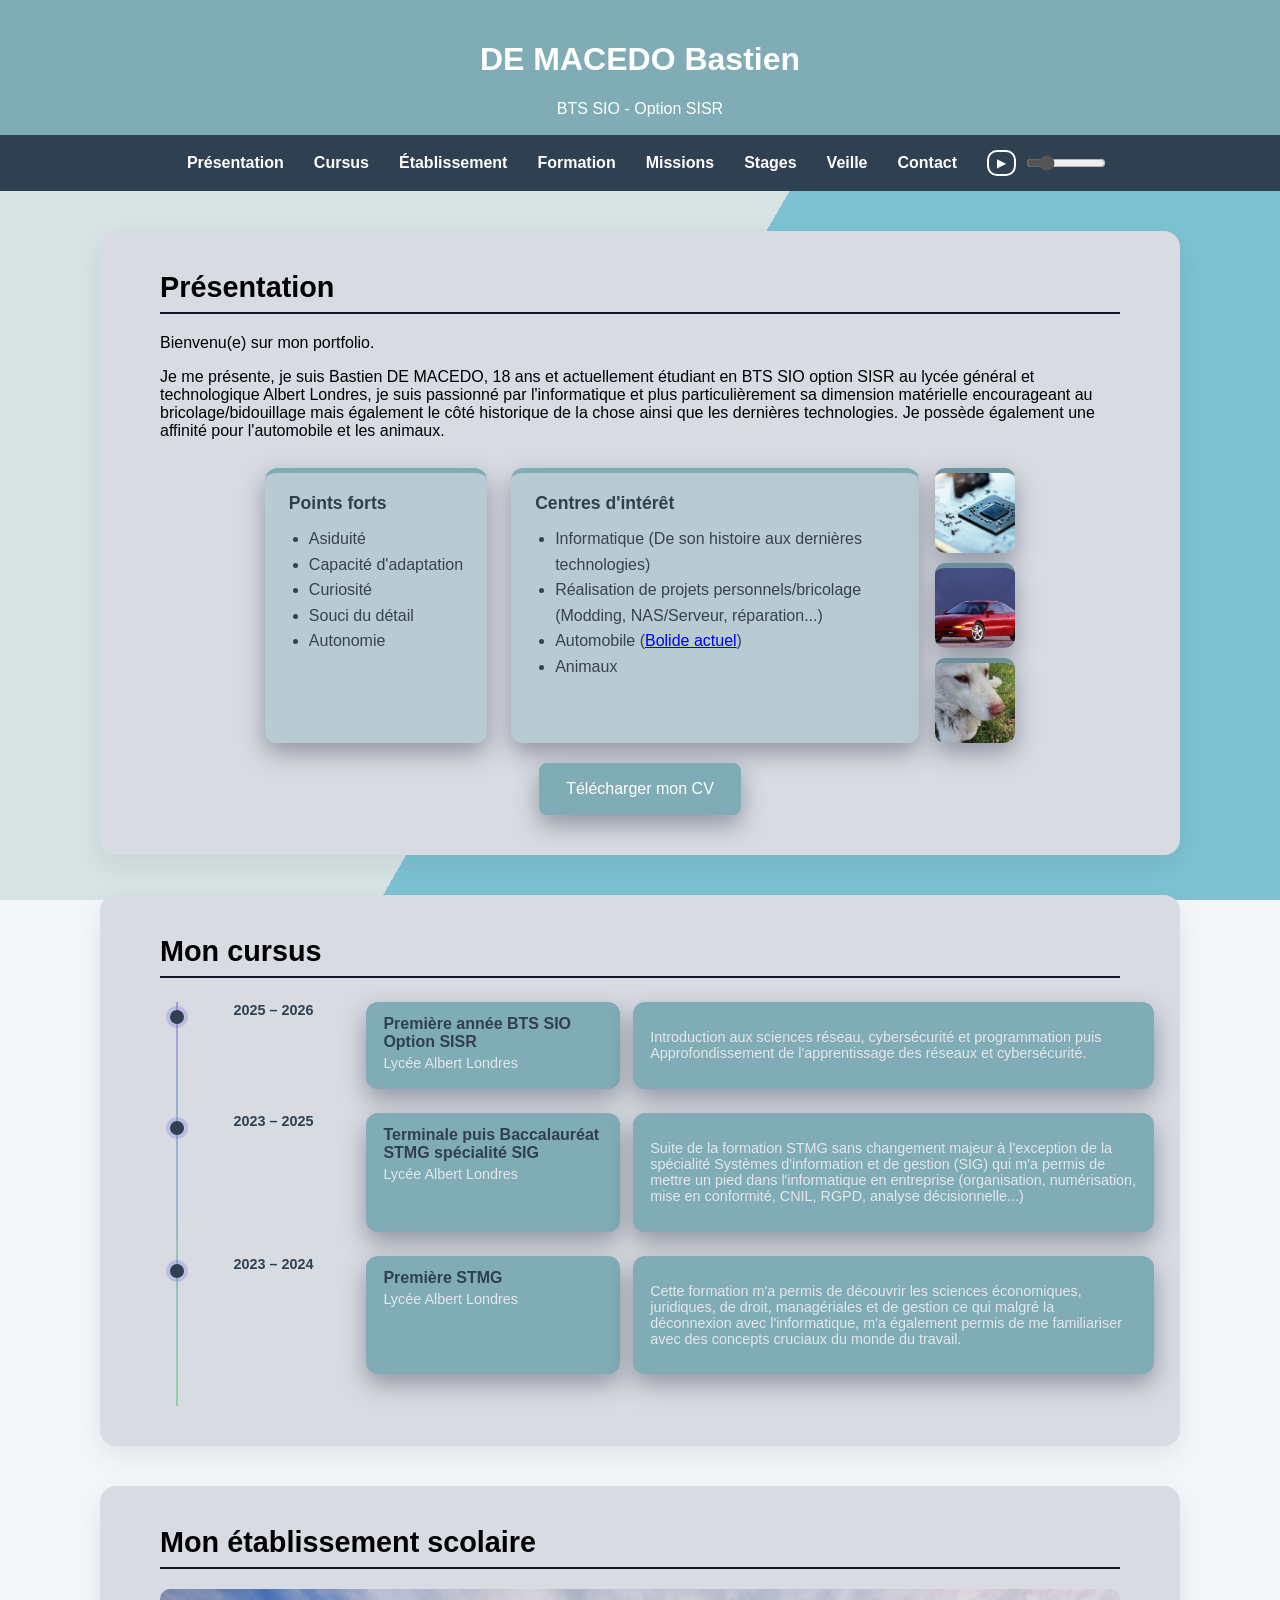
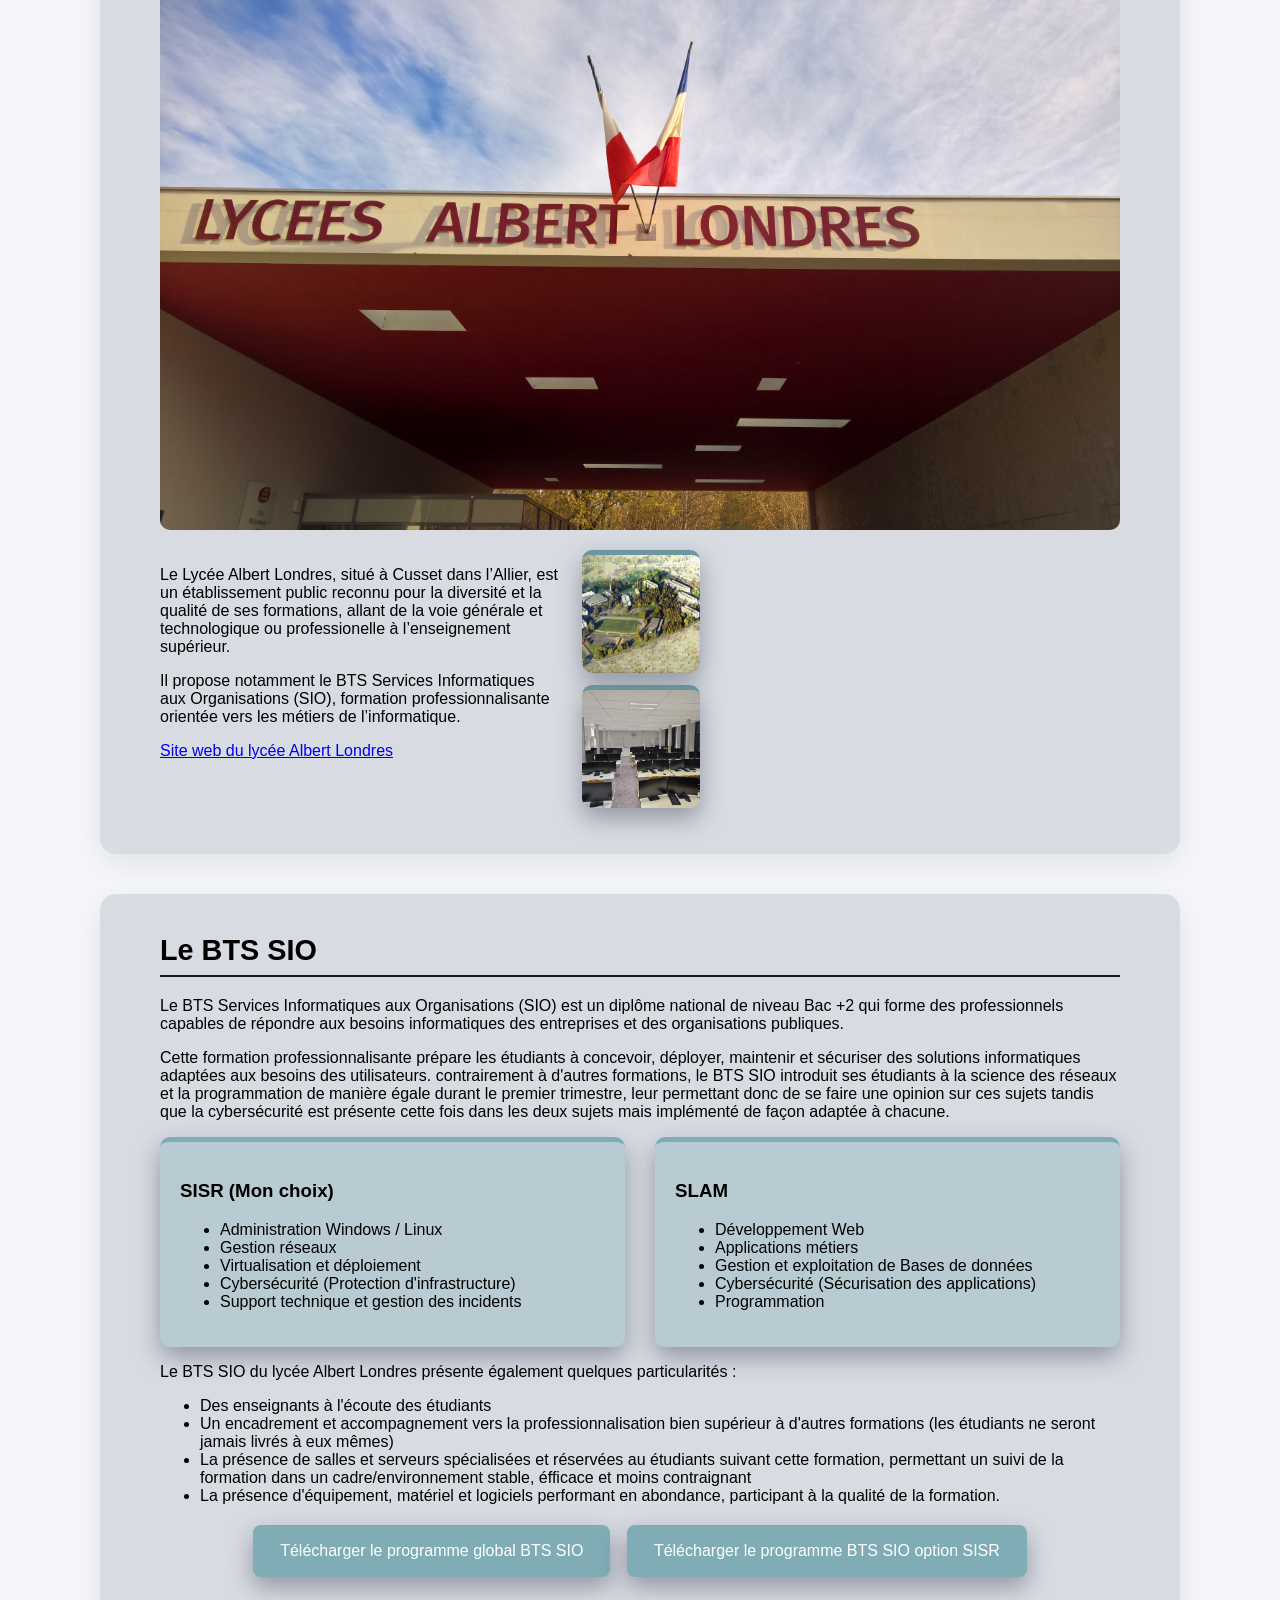
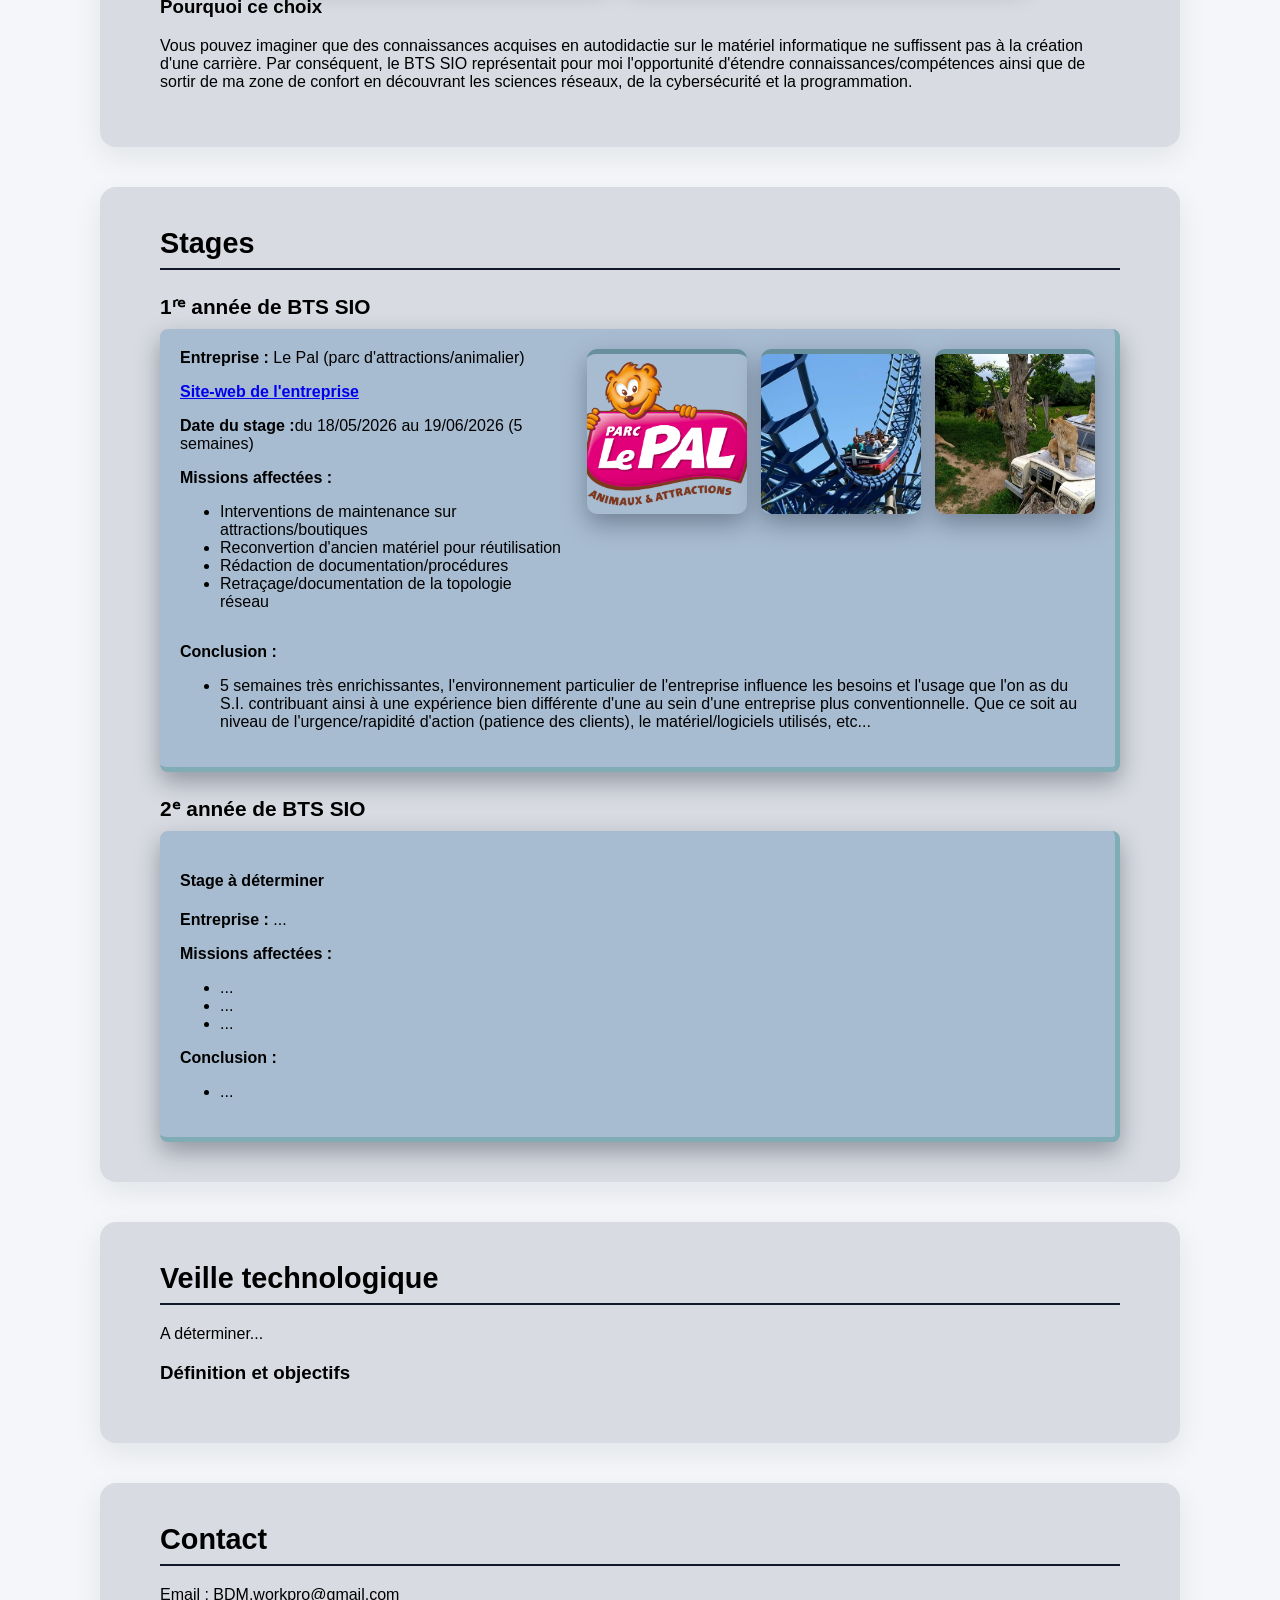
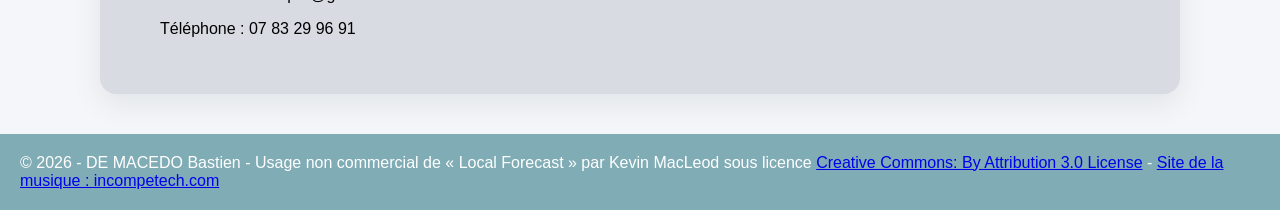
==== commit 6148f152: "Add files via upload" ====
--- a/index.html
+++ b/index.html
@@ -84,7 +84,7 @@
             </div>
             <div class="interests-gallery">
                 <div class="gallery-item">
-                    <img src="images/chip.png" title="Projets" class="gallery-img" data-gallery='["images/AMD-BC250.jpg","images/AMD-BC250-fan.jpg","images/AMD-BC250-fans.jpg","images/Bazzite-BC250.jpg","images/Tests-BC250.jpg","images/Nvidia-tesla-P4.jpg","images/server.jpg","images/server2.jpg","images/Macbook-air.jpg","images/Macbook-pro.jpg"]' data-gallery-titles='["AMD BC-250 / APU de la PS5 / 6c/12t / 16Go GDDR6 / 24cu GPU","AMD BC-250 avec un ventilateur","AMD BC-250 avec des ventilateurs","Bazzite sur BC-250","Tests de performances AMD BC-250 / performances similaires à un Ryzen 5 1600X/2600X et RX6600 ou GTX 1660","Nvidia Tesla P4 / 8Go GDDR5","Petit serveur AMD FX-4100 8Go / Nvidia Tesla P4 8Go / Radeon HD7790 1Go","Serveur","MacBook Air","MacBook Pro"]'>
+                    <img src="images/chip.png" title="Projets" class="gallery-img" data-gallery='["images/AMD-BC250.jpg","images/AMD-BC250-fan.jpg","images/AMD-BC250-fans.jpg","images/Bazzite-BC250.jpg","images/Tests-BC250.jpg","images/Nvidia-tesla-P4.jpg","images/tesla-p4-fans.jpg","images/server.jpg","images/server-bazzite.jpg","images/Macbook-air.jpg","images/Macbook-pro.jpg"]' data-gallery-titles='["AMD BC-250 / APU de la PS5 / 6c/12t / 16Go GDDR6 / GPU 40cu RDNA 2.0","AMD BC-250 avec un ventilateur","AMD BC-250 avec des ventilateurs","Distribution linux Bazzite sur BC-250","Tests de performances AMD BC-250 / performances similaires à un Ryzen 5 1600X/2600X et Radeon RX6700","Nvidia Tesla P4 / 8Go GDDR5 / équivalent GTX 1080","Ajout ventilateurs sur la Tesla P4","Petit serveur Intel core i7 6700 / 16Go DDR4 / Nvidia Tesla P4 8Go / Proxmox et Bazzite","Le serveur sous Bazzite avec accélération matérielle du GPU","MacBook Air","MacBook Pro"]'>
                     <!--<span class="gallery-caption">Projets</span>-->
                 </div>
                 <div class="gallery-item">
@@ -170,7 +170,7 @@
         <div class="etablissement-galleries">
             <div class="etablissement-gallery">
                 <div class="gallery-item">
-                    <img src="images/LYCEE/vue_du_ciel.jpg" title="Lycée Albert Londres" class="gallery-img" data-gallery='["images/LYCEE/Entrée_principale_photo2.jpg","images/LYCEE/Cantine_1.jpg","images/LYCEE/Internat.jpg","images/LYCEE/terrains_de_basket_3.jpg","images/LYCEE/verdure_1.jpg","images/LYCEE/lycee-neige.jpg","images/LYCEE/lycee-neige2.jpg","images/LYCEE/lycee-neige3.jpg"]' data-gallery-titles='["Entrée du lycée","Réfectoire","Internat","Terrain de basket","large superficie d espaces verts"]'>
+                    <img src="images/LYCEE/vue_du_ciel.jpg" title="Lycée Albert Londres" class="gallery-img" data-gallery='["images/LYCEE/vue_du_ciel.jpg","images/LYCEE/Entrée_principale_photo2.jpg","images/LYCEE/Cantine_1.jpg","images/LYCEE/Internat.jpg","images/LYCEE/terrains_de_basket_3.jpg","images/LYCEE/verdure_1.jpg","images/LYCEE/lycee-neige.jpg","images/LYCEE/lycee-neige2.jpg","images/LYCEE/lycee-neige3.jpg"]' data-gallery-titles='["Vue du ciel de l'établissement","Entrée du lycée","Réfectoire","Internat","Terrain de basket","large superficie d espaces verts"]'>
                 </div>
             </div>
 
@@ -263,18 +263,39 @@
         <h3>1ʳᵉ année de BTS SIO</h3>
 
         <div class="stage-card">
-            <h4>Stage à déterminer</h4>
-            <p><strong>Entreprise :</strong> ...</p>
-            <p><strong>Missions affectées :</strong></p>
-            <ul>
-                <li>...</li>
-                <li>...</li>
-                <li>...</li>
-            </ul>
-            <p><strong>Conclusion :</strong></p>
-            <ul>
-                <li>...</li>
-            </ul>
+            <div class="stage-top">
+                <div class="stage-info">
+                    <p><strong>Entreprise :</strong> Le Pal (parc d'attractions/animalier)</p>
+                    <p><strong><a href="https://www.lepal.com/">Site-web de l'entreprise</a></strong></p>
+                    <p><strong>Date du stage :</strong>du 18/05/2026 au 19/06/2026 (5 semaines)</p>
+                    <p><strong>Missions affectées :</strong></p>
+                    <ul>
+                        <li>Interventions de maintenance sur attractions/boutiques</li>
+                        <li>Reconvertion d'ancien matériel pour réutilisation</li>
+                        <li>Rédaction de documentation/procédures</li>
+                        <li>Retraçage/documentation de la topologie réseau</li>
+                    </ul>
+                </div>
+                <div class="stage-gallery">
+                    <div class="gallery-item">
+                        <img src="images/stages/le-pal.png" alt="Logo de l'entreprise" class="gallery-img" data-gallery='["images/stages/le-pal.png","images/stages/plan-parc-le-pal.jpg"]' data-gallery-titles='["Logo du parc","Plan du parc"]'>
+                    </div>
+                    <div class="gallery-item">
+                        <img src="images/stages/le-pal-fjord-explorer.png" alt="Attractions" class="gallery-img" data-gallery='["images/stages/le-pal-fjord-explorer.png"]' data-gallery-titles='["Attraction Fjord Explorer"]'>
+                    </div>
+                    <div class="gallery-item">
+                        <img src="images/stages/le-pal-lions.png" alt="Zoo" class="gallery-img" data-gallery='["images/stages/le-pal-lions.png"]' data-gallery-titles='["Lions de la savane"]'>
+                    </div>
+                </div>
+            </div>
+            <div class="stage-conclusion">
+                <p><strong>Conclusion :</strong></p>
+                <ul>
+                    <li>5 semaines très enrichissantes, l'environnement particulier de l'entreprise influence les besoins et l'usage 
+                        que l'on as du S.I. contribuant ainsi à une expérience bien différente d'une au sein d'une entreprise 
+                        plus conventionnelle. Que ce soit au niveau de l'urgence/rapidité d'action (patience des clients), le matériel/logiciels utilisés, etc... </li>
+                </ul>
+            </div>
         </div>
 
     </div>
@@ -416,6 +437,7 @@
     }
     initGallery('.interests-gallery .gallery-img');
     initGallery('.etablissement-gallery .gallery-img');
+    initGallery('.stage-gallery .gallery-img');
 
     lightboxPrev.addEventListener('click', (e) => {
         e.stopPropagation();
--- a/style.css
+++ b/style.css
@@ -802,6 +802,7 @@
 }
 
 .stage-card {
+    position: relative;
     background: #a8bcd1;
     padding: 20px;
     margin-top: 10px;
@@ -816,6 +817,68 @@
     transform: scale(1.02);
 }
 
+.stage-top {
+    display: flex;
+    flex-direction: row;
+    align-items: flex-start;
+    justify-content: space-between;
+    gap: 24px;
+}
+
+.stage-info {
+    flex: 1;
+    min-width: 0;
+}
+
+.stage-info p:first-child {
+    margin-top: 0;
+}
+
+.stage-gallery {
+    display: flex;
+    flex-direction: row;
+    flex-wrap: nowrap;
+    align-items: flex-start;
+    gap: 14px;
+    flex-shrink: 0;
+}
+
+.stage-gallery img {
+    border-top: 5px solid #5a8791d3;
+    width: 160px;
+    height: 160px;
+    object-fit: cover;
+    border-radius: 10px;
+    box-shadow: 0 10px 25px rgba(15, 23, 42, 0.35);
+    transition: transform 0.2s ease;
+    cursor: pointer;
+    flex-shrink: 0;
+}
+
+.stage-gallery img:hover {
+    transform: scale(1.05);
+}
+
+.stage-conclusion {
+    margin-top: 8px;
+}
+
+@media (max-width: 900px) {
+    .stage-top {
+        flex-direction: column;
+    }
+
+    .stage-gallery {
+        flex-wrap: wrap;
+        justify-content: flex-start;
+    }
+
+    .stage-gallery img {
+        width: 120px;
+        height: 120px;
+    }
+}
+
 
 @keyframes fadeIn {
     from { opacity: 0; transform: translateY(20px); }
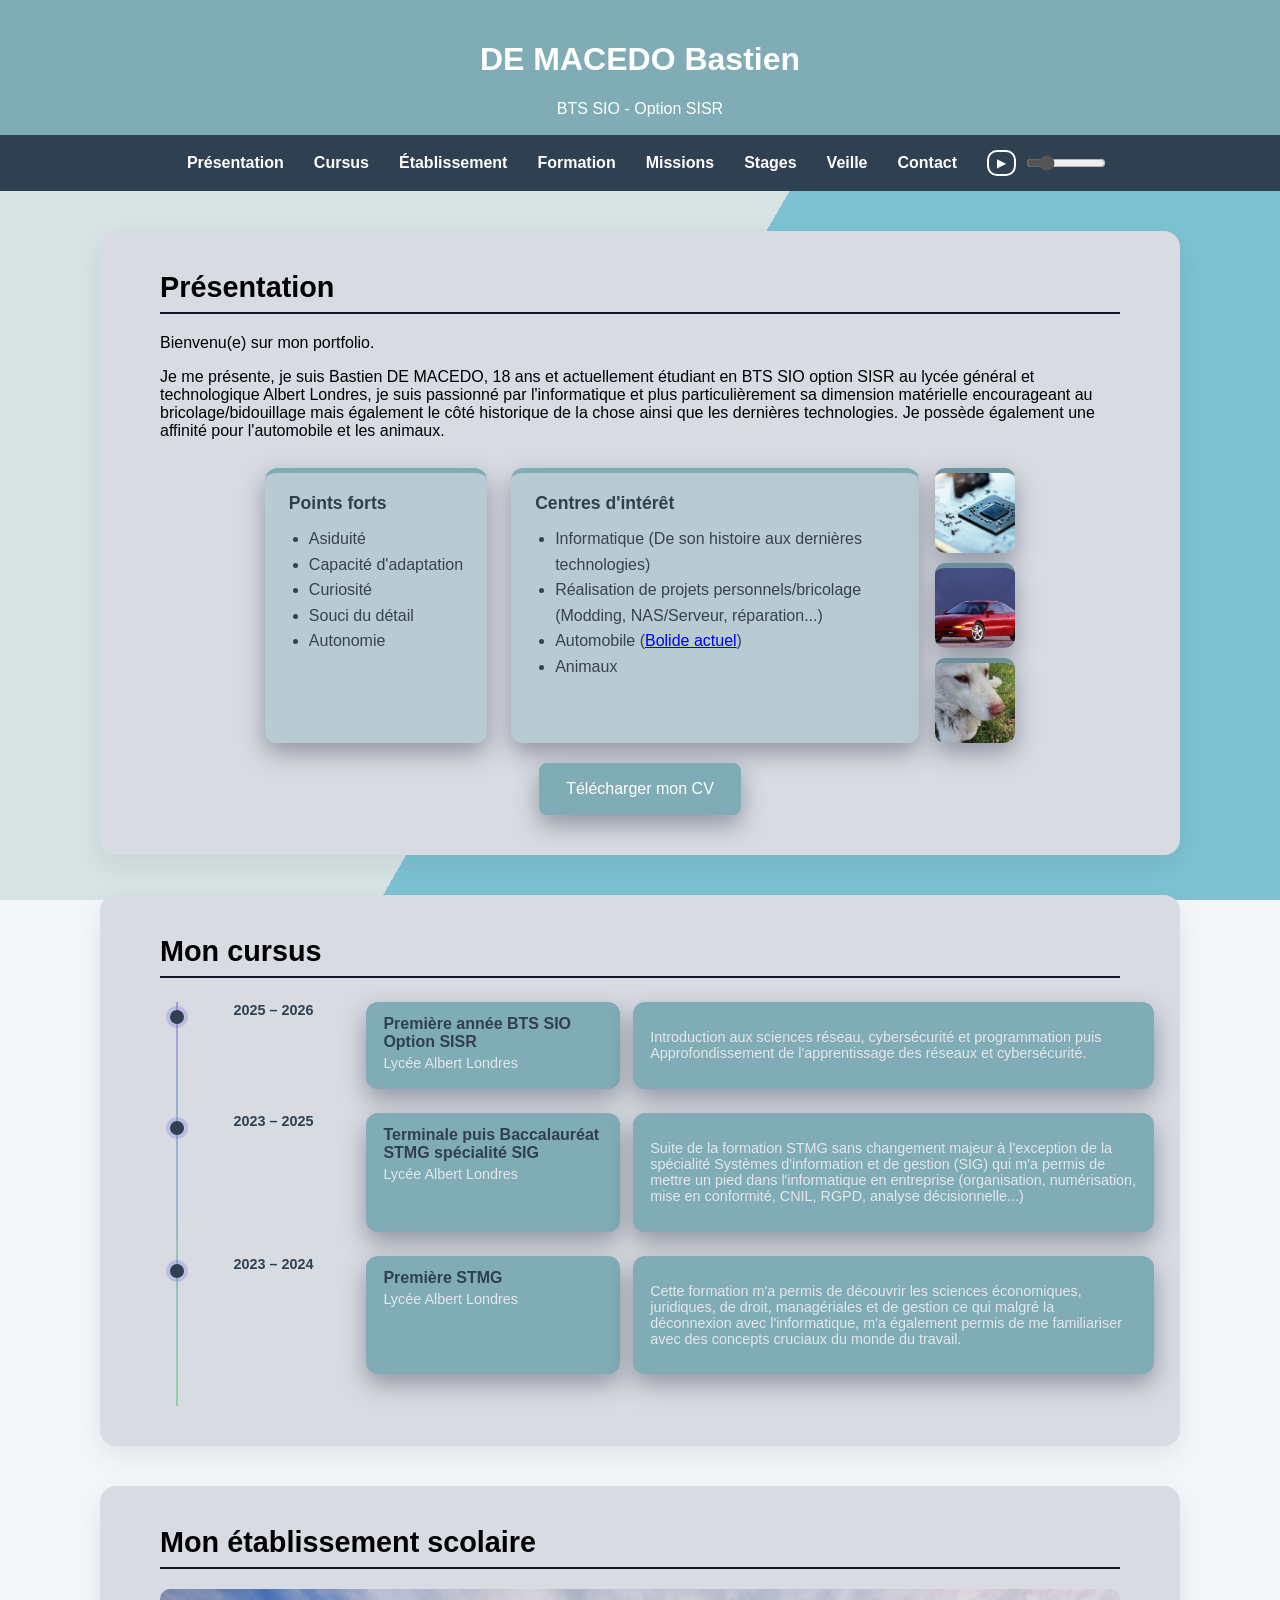
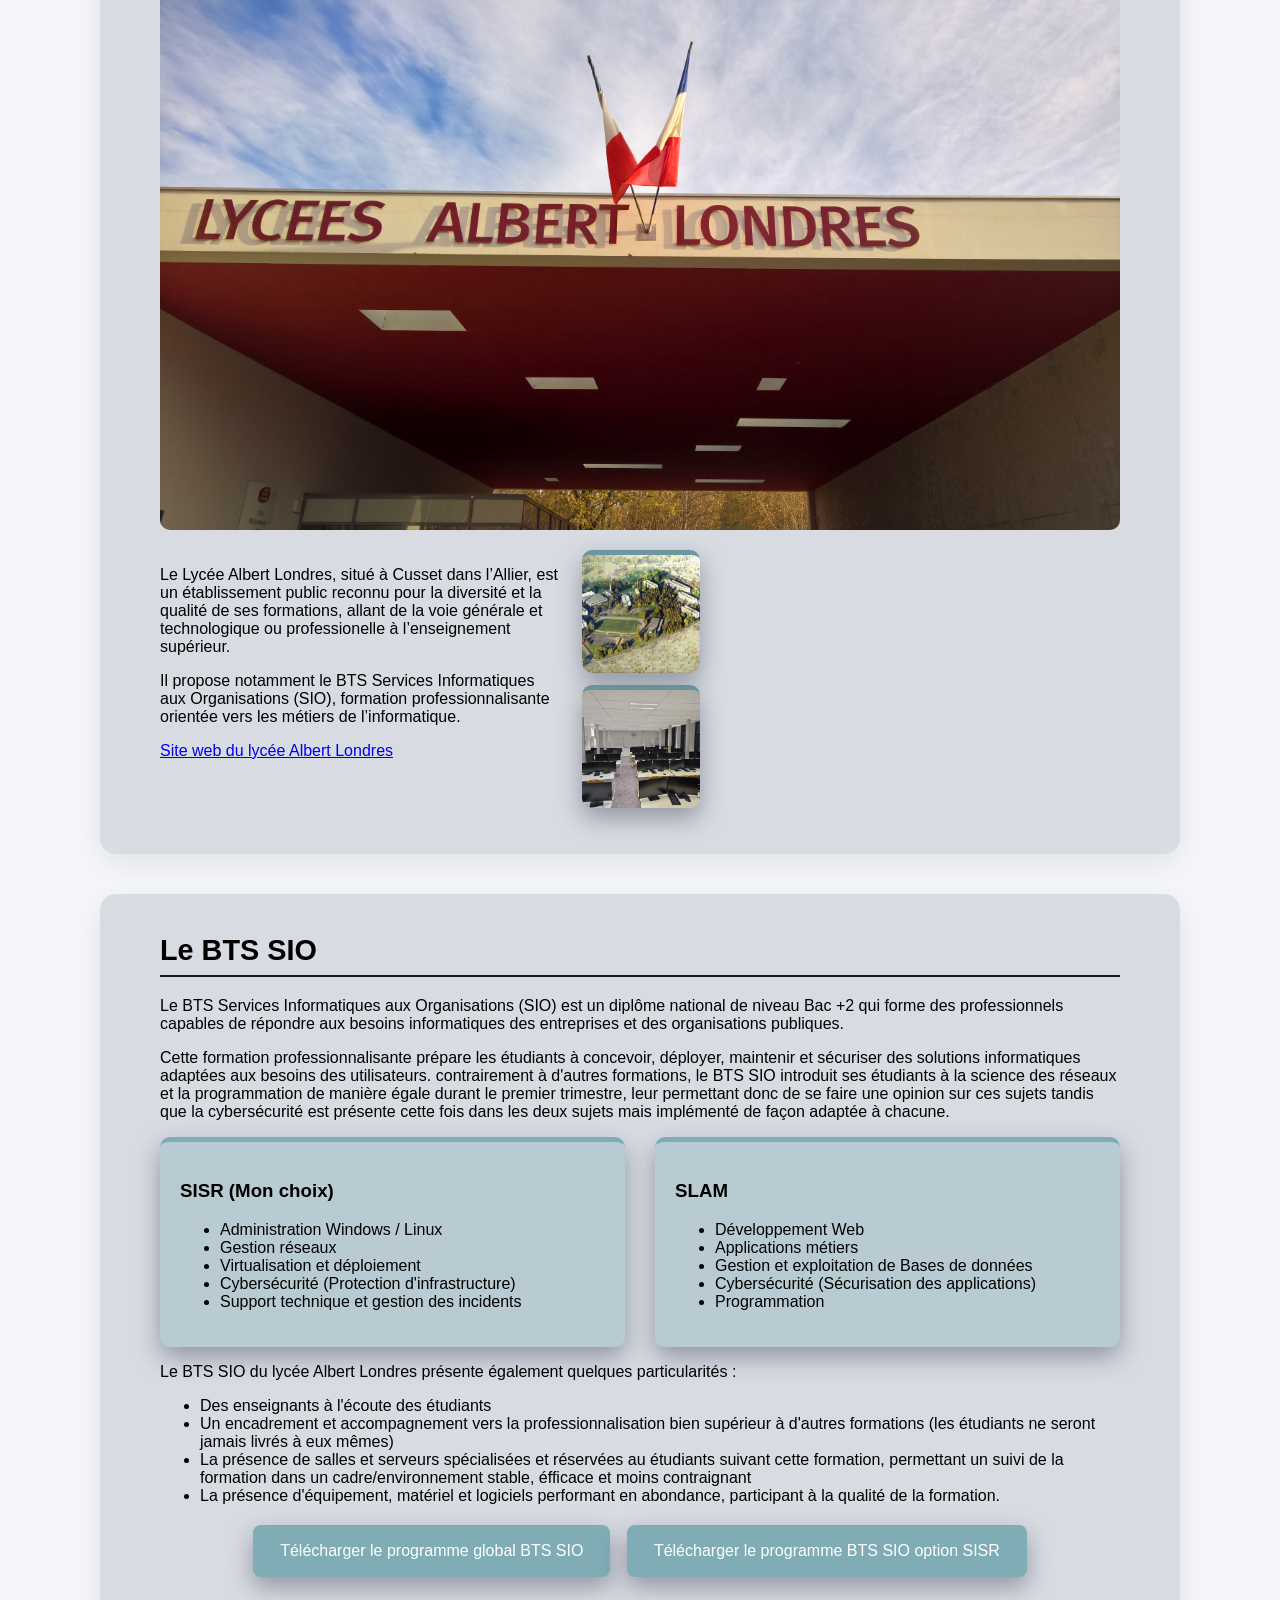
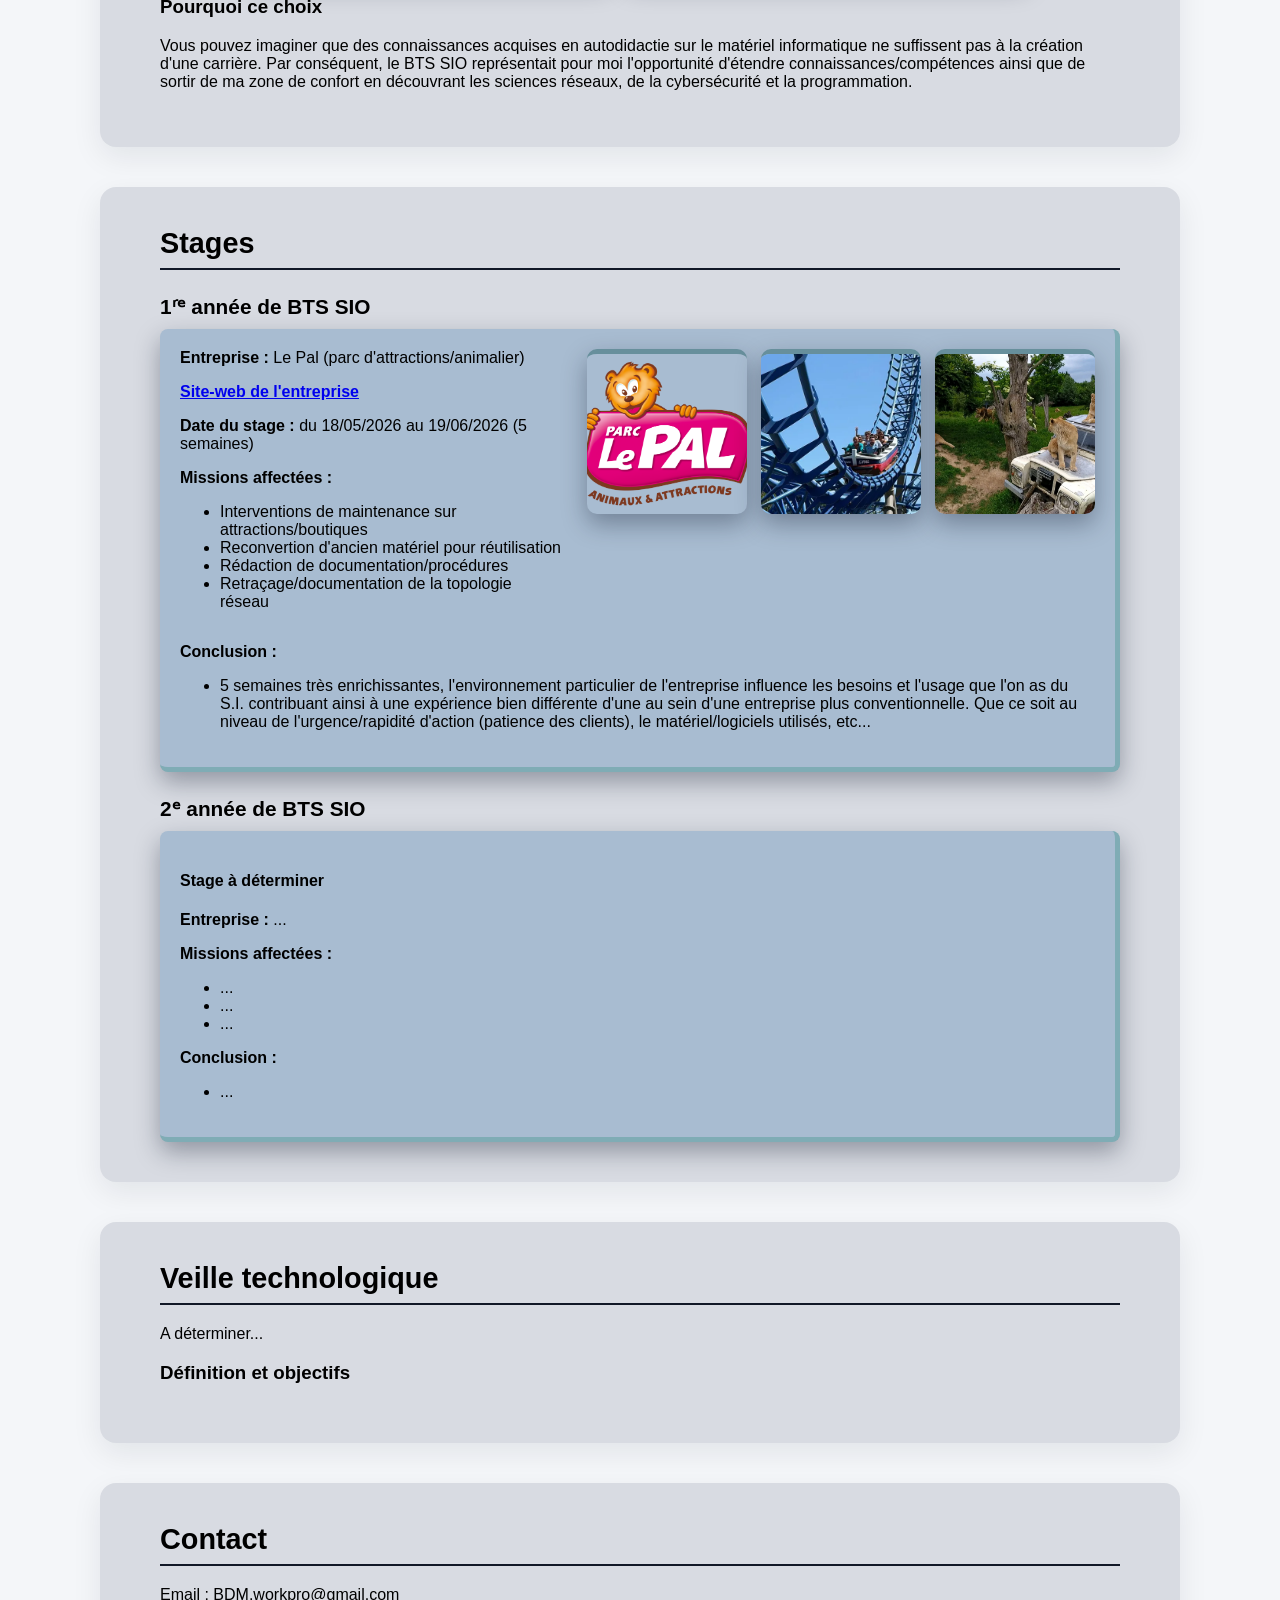
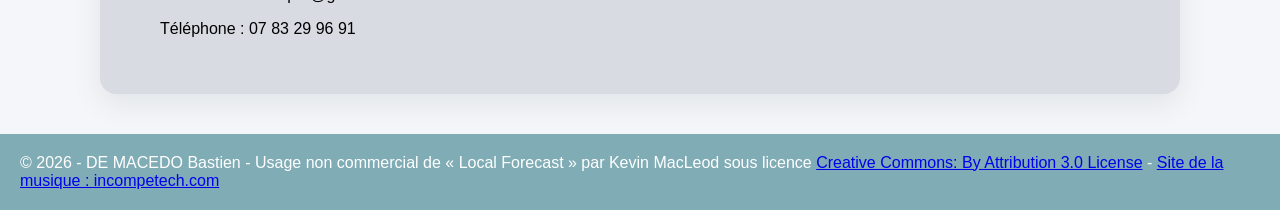
==== commit 7ae4438b: "Fix spacing in internship date paragraph" ====
--- a/index.html
+++ b/index.html
@@ -267,7 +267,7 @@
                 <div class="stage-info">
                     <p><strong>Entreprise :</strong> Le Pal (parc d'attractions/animalier)</p>
                     <p><strong><a href="https://www.lepal.com/">Site-web de l'entreprise</a></strong></p>
-                    <p><strong>Date du stage :</strong>du 18/05/2026 au 19/06/2026 (5 semaines)</p>
+                    <p><strong>Date du stage :</strong> du 18/05/2026 au 19/06/2026 (5 semaines)</p>
                     <p><strong>Missions affectées :</strong></p>
                     <ul>
                         <li>Interventions de maintenance sur attractions/boutiques</li>
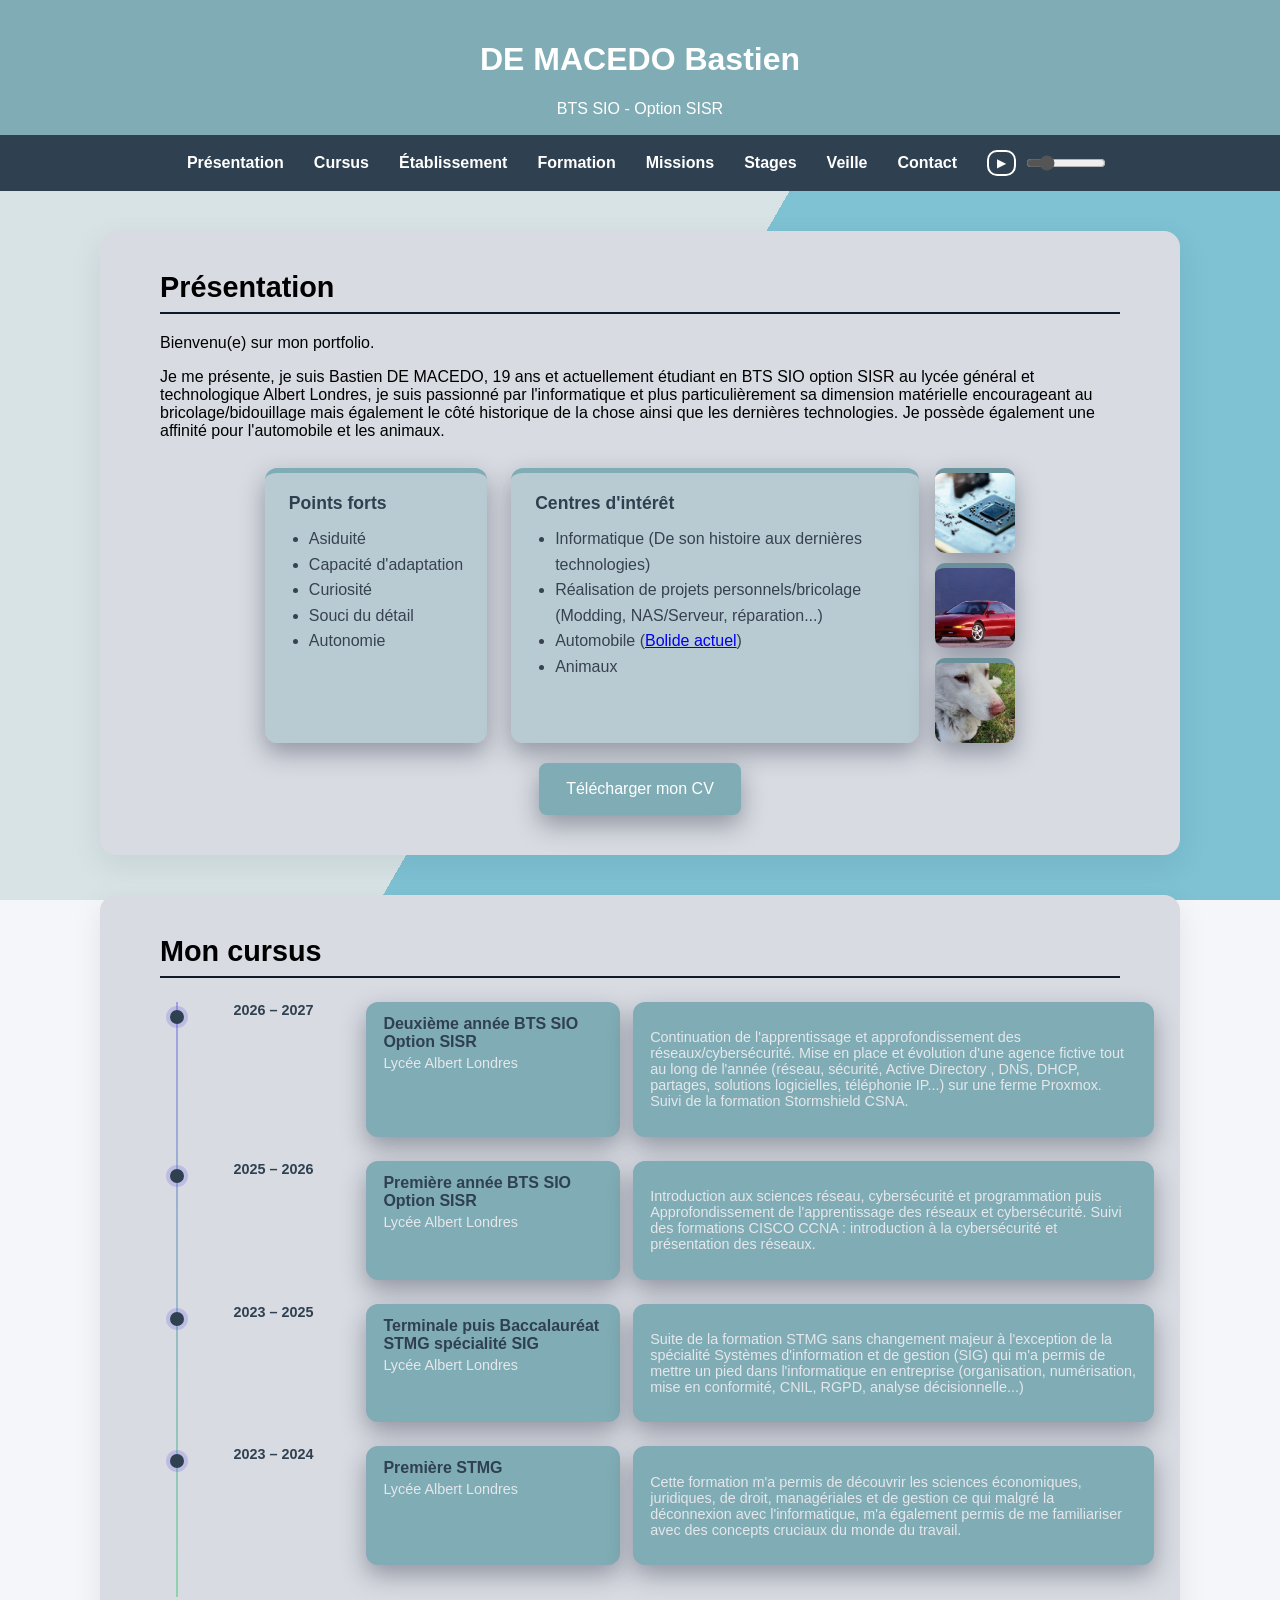
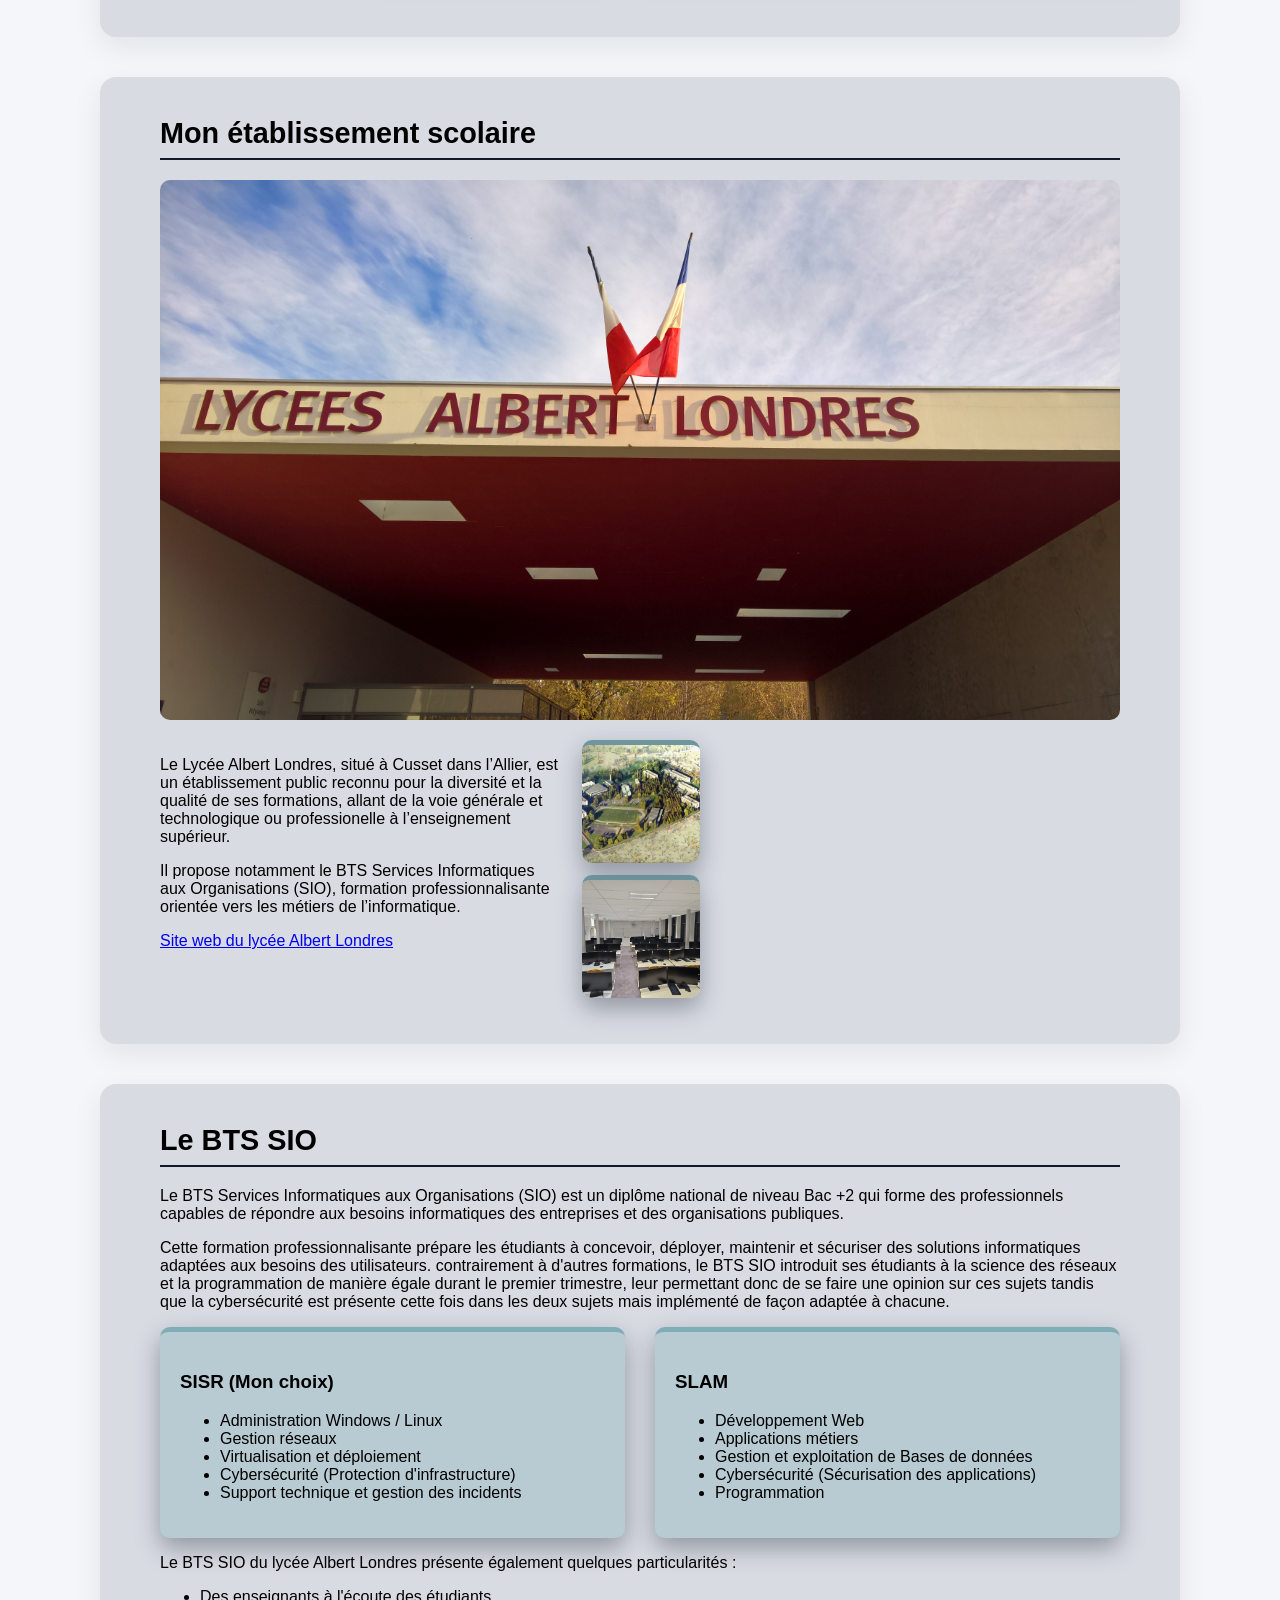
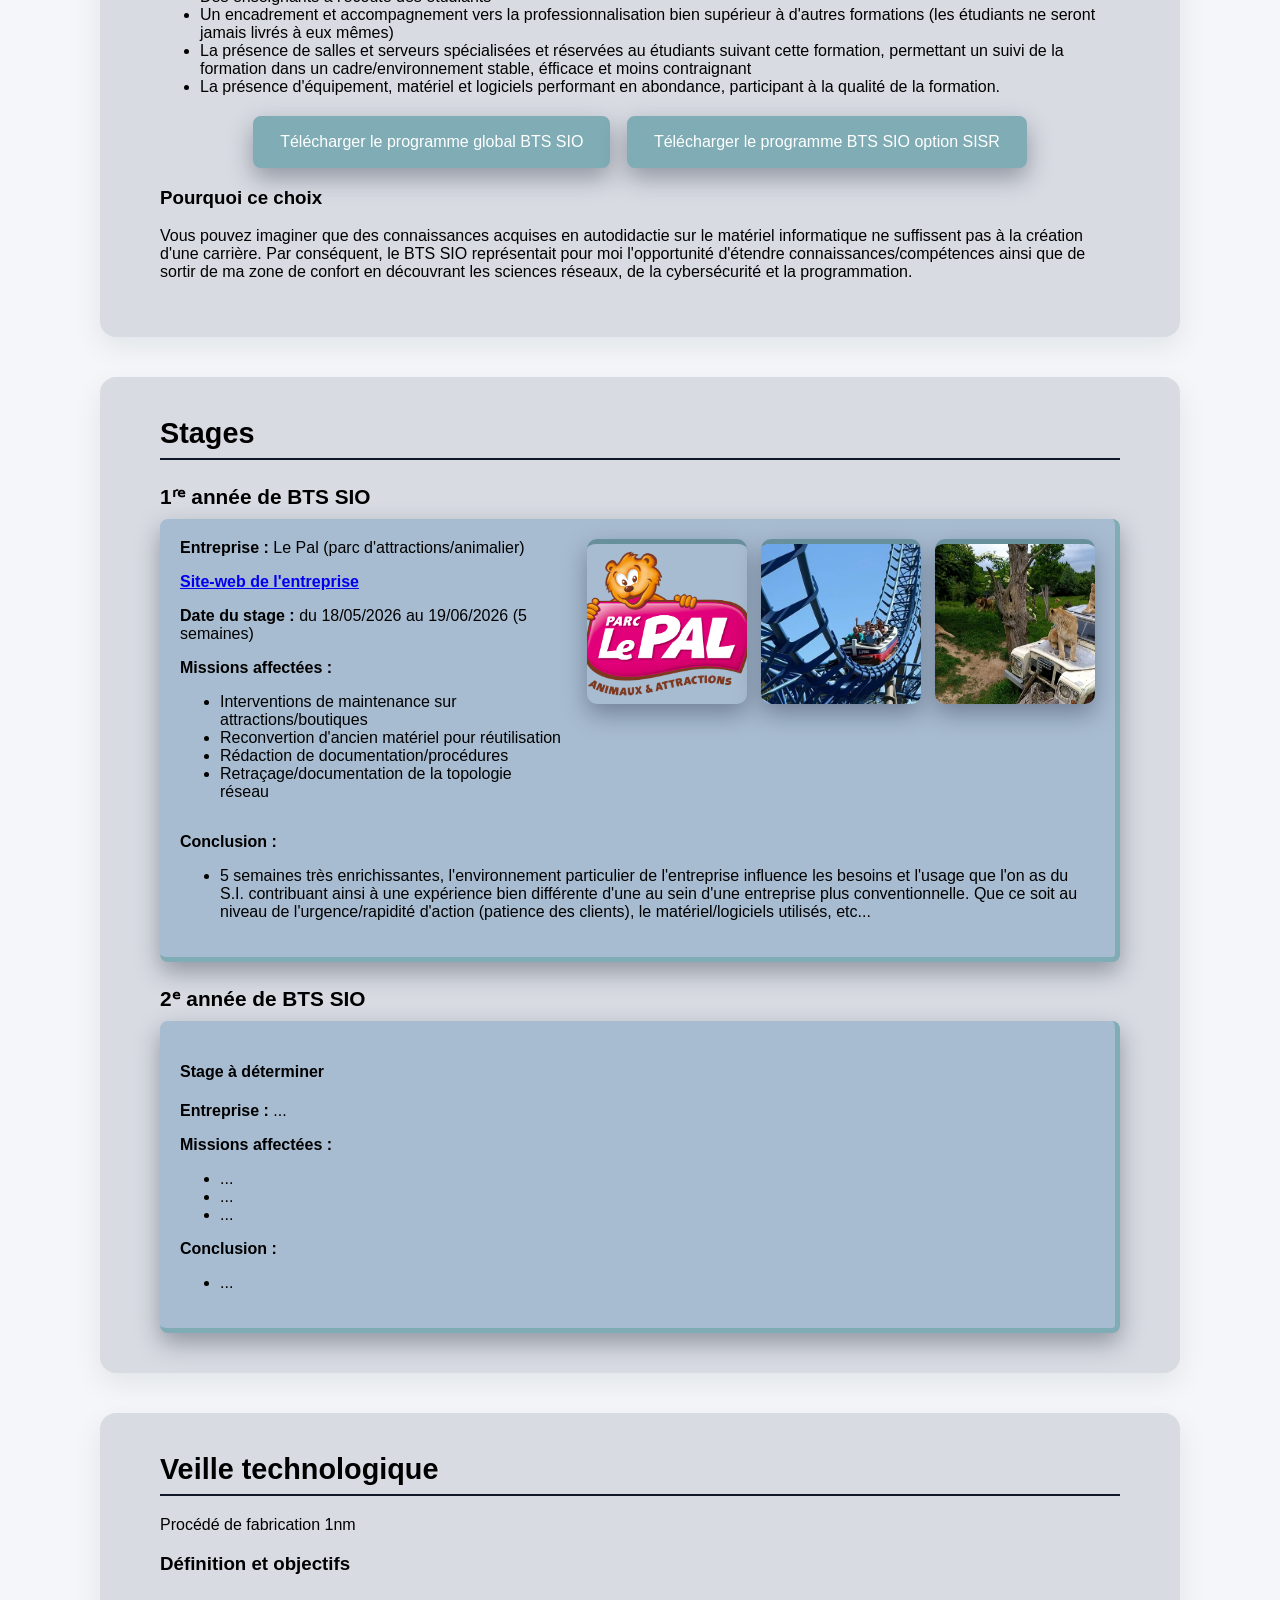
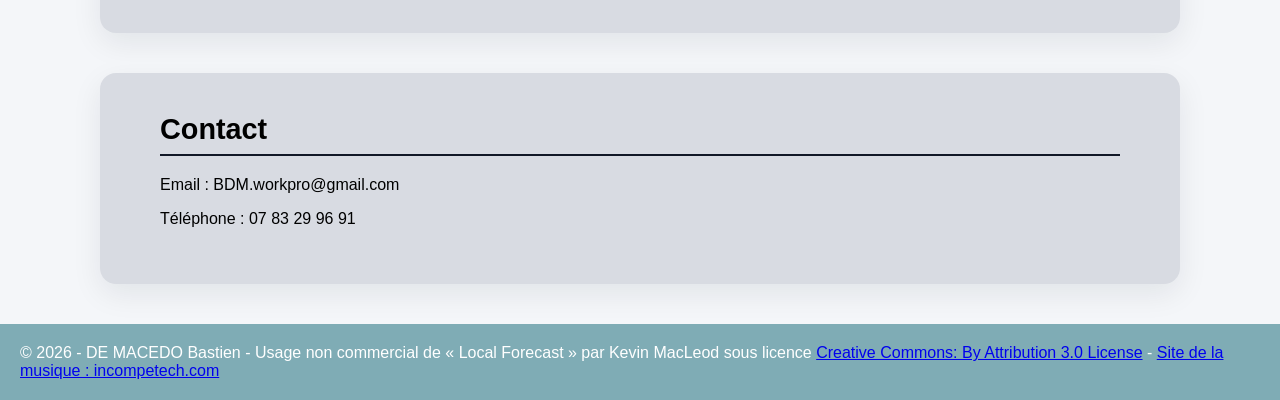
==== commit 22d1cf6f: "Revise personal introduction and cursus timeline Updated personal information and curriculum details" ====
--- a/index.html
+++ b/index.html
@@ -56,7 +56,7 @@
 
     <p>Bienvenu(e) sur mon portfolio.</p> 
         
-    <p>Je me présente, je suis Bastien DE MACEDO, 18 ans et actuellement étudiant en BTS SIO option SISR au lycée général et technologique Albert Londres, je suis passionné par l'informatique et plus particulièrement sa dimension matérielle encourageant au bricolage/bidouillage mais également le côté historique
+    <p>Je me présente, je suis Bastien DE MACEDO, 19 ans et actuellement étudiant en BTS SIO option SISR au lycée général et technologique Albert Londres, je suis passionné par l'informatique et plus particulièrement sa dimension matérielle encourageant au bricolage/bidouillage mais également le côté historique
         de la chose ainsi que les dernières technologies. Je possède également une affinité pour l'automobile et les animaux.
     </p>
 
@@ -111,13 +111,25 @@
 
     <div class="cursus-timeline">
         <article class="cursus-item">
+            <div class="cursus-date">2026 – 2027</div>
+            <div class="cursus-content">
+                <h3>Deuxième année BTS SIO Option SISR</h3>
+                <p>Lycée Albert Londres</p>
+            </div>
+            <div class="cursus-desc">
+                <p>Continuation de l'apprentissage et approfondissement des réseaux/cybersécurité. Mise en place et évolution d'une agence fictive tout au long de l'année (réseau, sécurité, Active Directory
+                    , DNS, DHCP, partages, solutions logicielles, téléphonie IP...) sur une ferme Proxmox. Suivi de la formation Stormshield CSNA.</p>
+            </div>
+        </article>
+        <article class="cursus-item">
             <div class="cursus-date">2025 – 2026</div>
             <div class="cursus-content">
                 <h3>Première année BTS SIO Option SISR</h3>
                 <p>Lycée Albert Londres</p>
             </div>
             <div class="cursus-desc">
-                <p>Introduction aux sciences réseau, cybersécurité et programmation puis Approfondissement de l'apprentissage des réseaux et cybersécurité.</p>
+                <p>Introduction aux sciences réseau, cybersécurité et programmation puis Approfondissement de l'apprentissage des réseaux et cybersécurité. Suivi des formations CISCO CCNA : introduction à la cybersécurité
+                et présentation des réseaux.</p>
             </div>
         </article>
 
@@ -326,7 +338,7 @@
 <!-- VEILLE -->
 <section id="veille" class="fade-in">
     <h2>Veille technologique</h2>
-    <p>A déterminer...</p>
+    <p>Procédé de fabrication 1nm</p>
 
     <h3>Définition et objectifs</h3>
 </section>
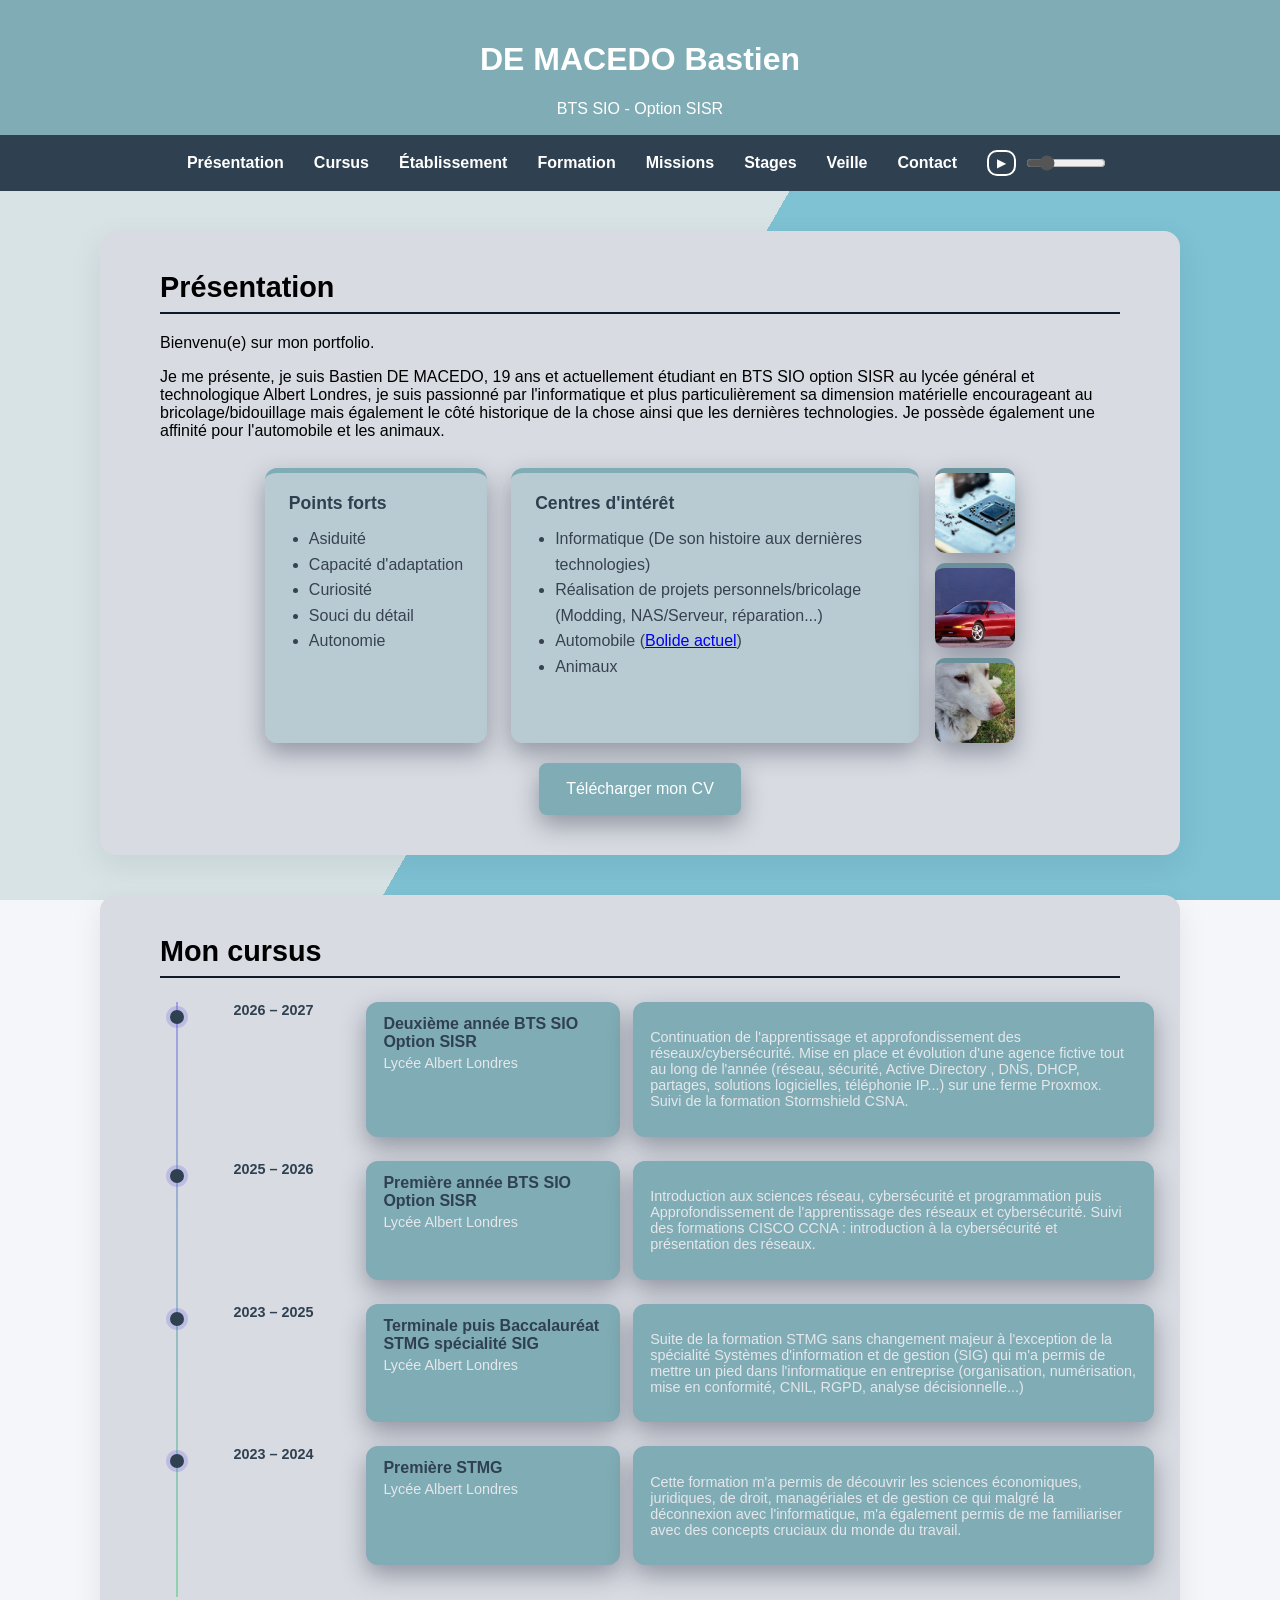
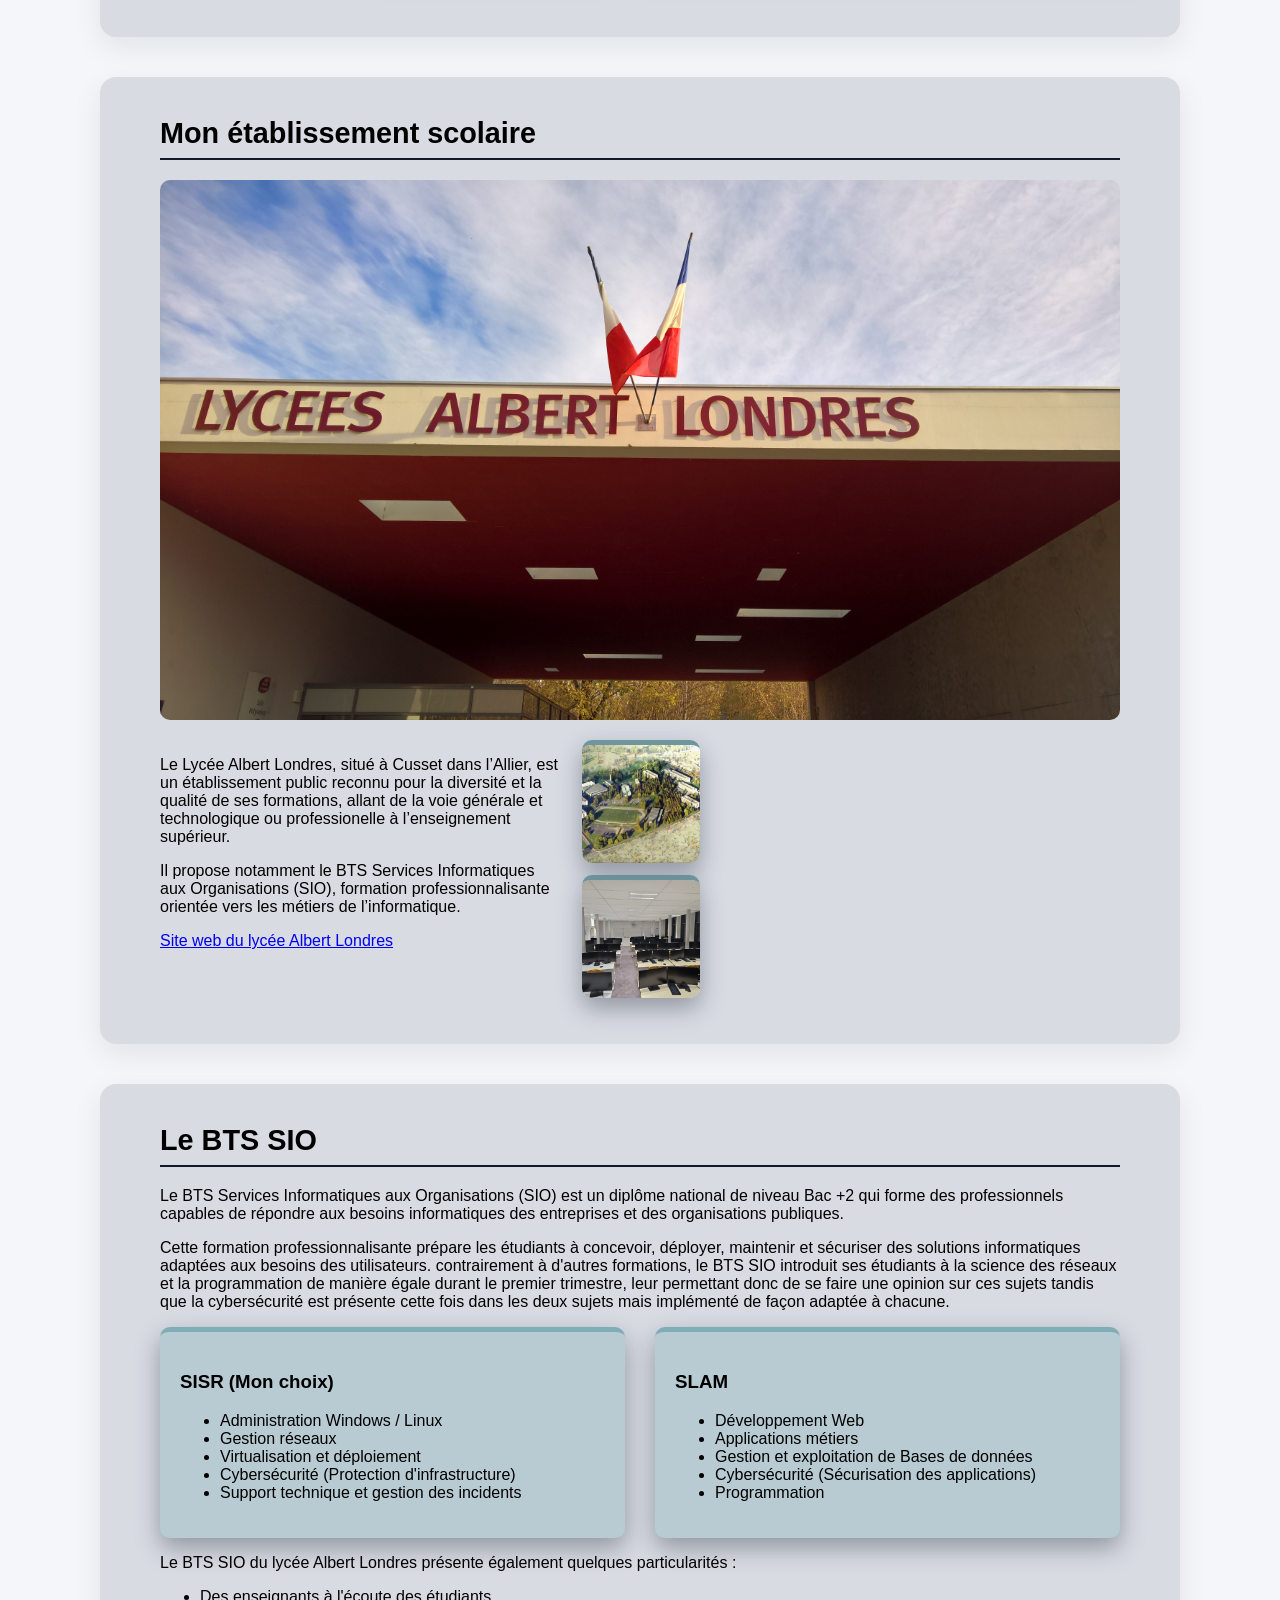
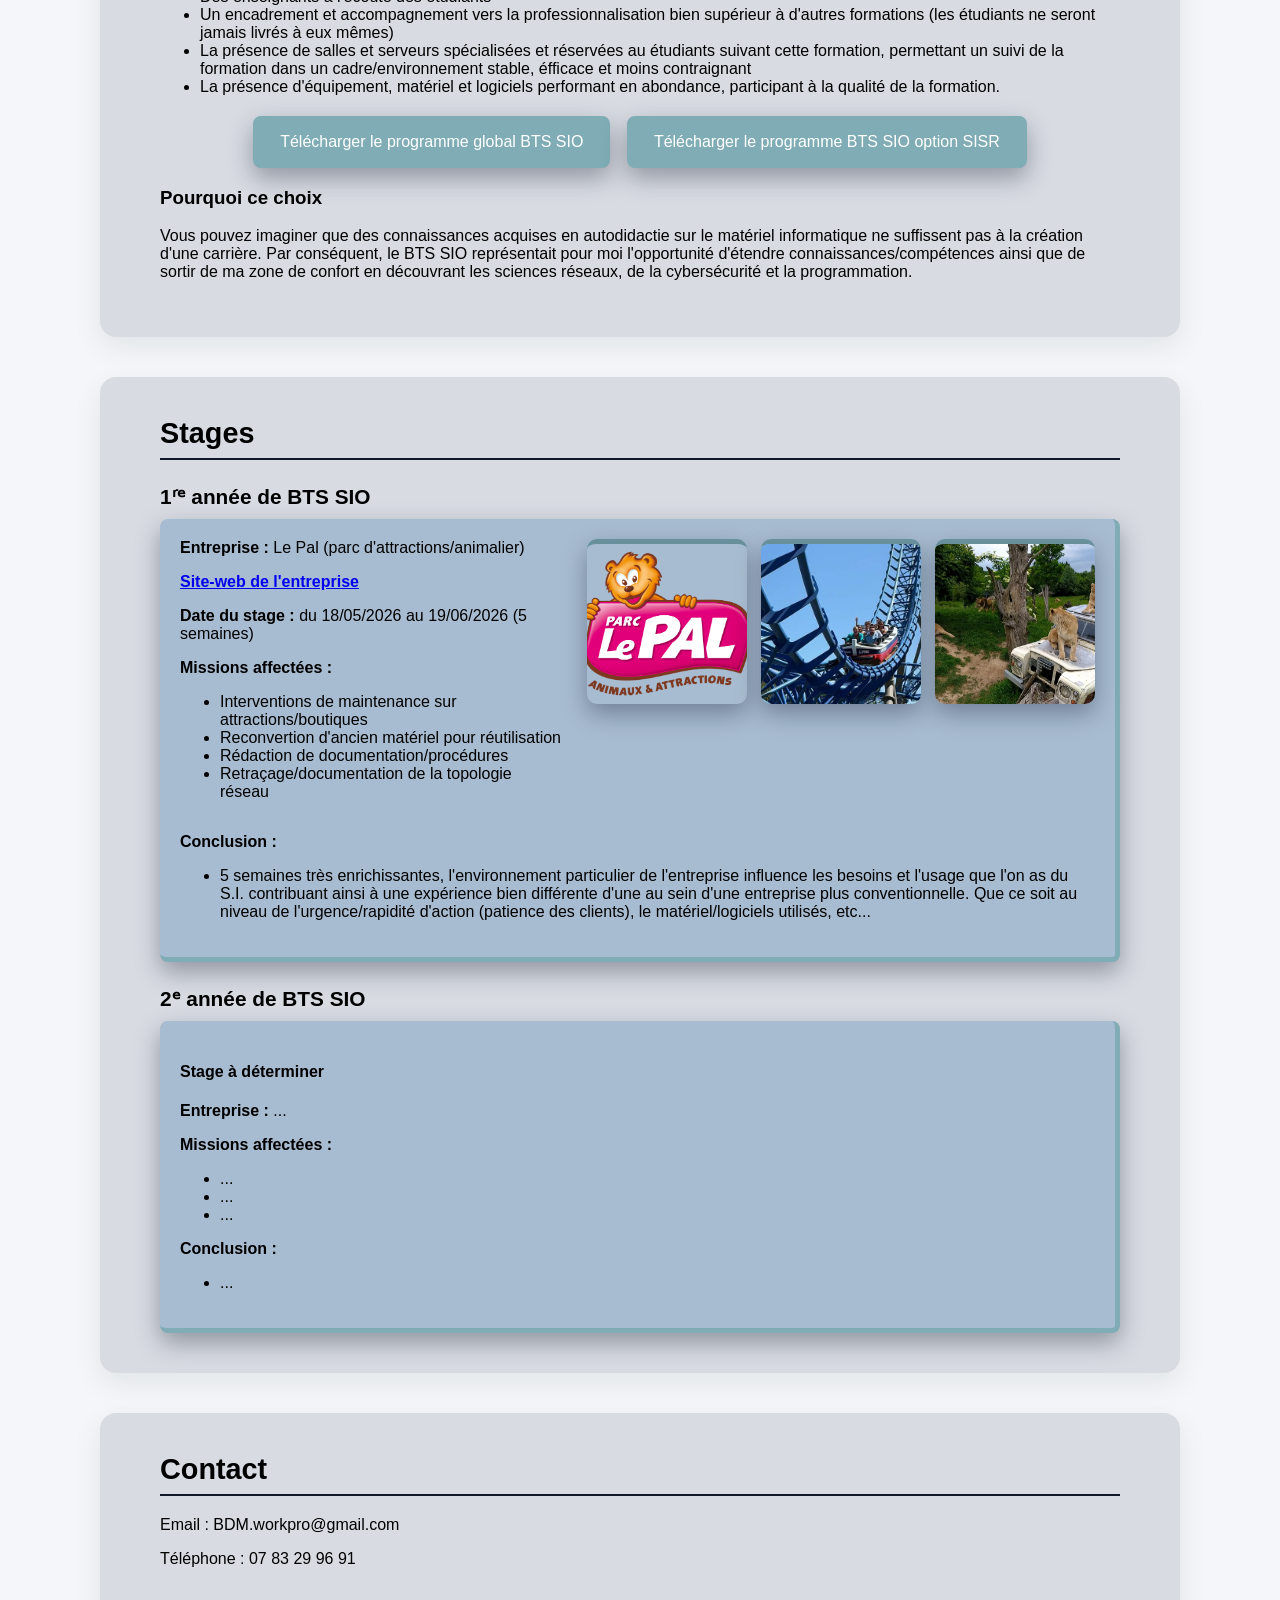
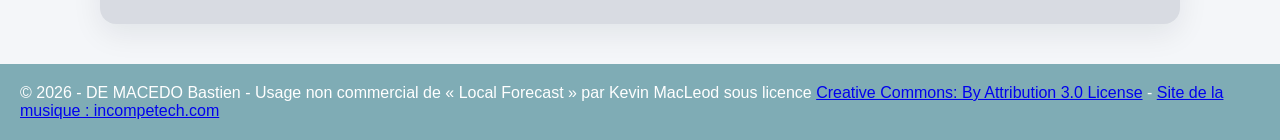
==== commit d9278be7: "Fix link for Veille and remove section Updated the link for 'Veille' to point to veille.html and rem" ====
--- a/index.html
+++ b/index.html
@@ -30,11 +30,12 @@
         <div class="dropdown-content">
           <a href="missions.html#missions-s1">1er semestre</a>
           <a href="missions.html#missions-s2">2e semestre</a>
+          <a href="missions.html#missions-s3">3e semestre</a>
           <a href="missions.html#missions">Toutes les missions</a>
         </div>
     </div> 
     <a href="#stages">Stages</a>
-    <a href="#veille">Veille</a>
+    <a href="veille.html">Veille</a>
     <a href="#contact">Contact</a>
     <!--<audio src="audio/Local Forecast.mp3" controls></audio>-->
     <audio id="bg-audio" src="audio/Local Forecast.mp3" loop></audio>
@@ -333,14 +334,6 @@
 
 
     </div>
-</section>
-
-<!-- VEILLE -->
-<section id="veille" class="fade-in">
-    <h2>Veille technologique</h2>
-    <p>Procédé de fabrication 1nm</p>
-
-    <h3>Définition et objectifs</h3>
 </section>
 
 <!-- CONTACT -->
